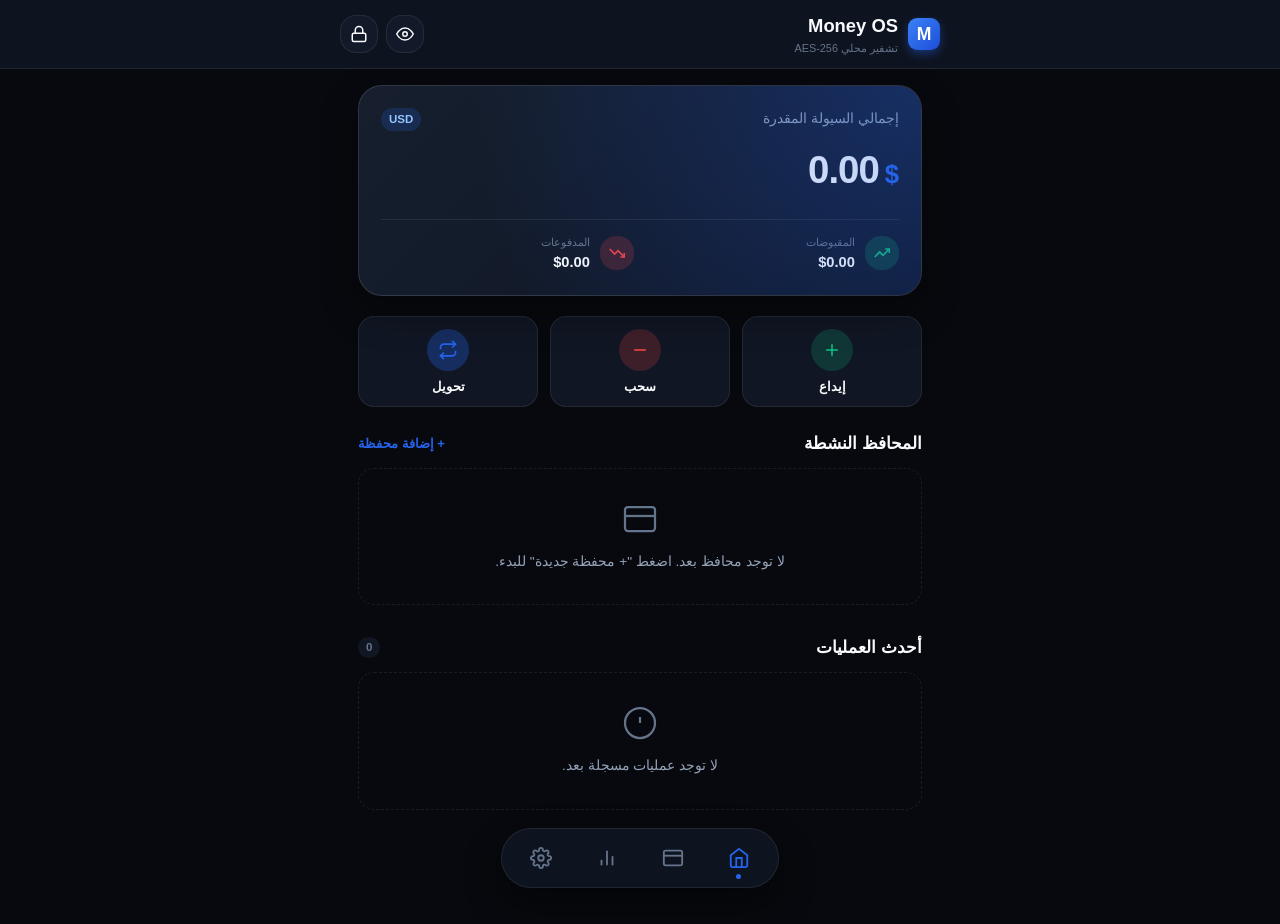
==== index.html @ 45c5c1ed "update" ====
<!DOCTYPE html>
<html lang="ar" dir="rtl">
<head>
  <meta charset="UTF-8">
  <meta name="viewport" content="width=device-width, initial-scale=1.0, maximum-scale=1.0, user-scalable=no, viewport-fit=cover">
  <meta name="theme-color" content="#07090e">
  <meta name="apple-mobile-web-app-capable" content="yes">
  <meta name="apple-mobile-web-app-status-bar-style" content="black-translucent">
  <title>Money OS</title>
  <link rel="stylesheet" href="css/main.css">
  <link rel="stylesheet" href="css/animations.css">
</head>
<body class="theme-dark">

  <!-- ==================== شاشة البداية المتحركة ==================== -->
  <div id="splashScreen" class="splash-screen">
    <div class="splash-logo-box">
      <div class="splash-logo-icon">M</div>
      <h1 class="splash-brand">Money OS</h1>
    </div>
  </div>

  <!-- ==================== شاشة القفل الرئيسية ==================== -->
  <div id="lockScreen" class="lock-screen hidden">
    <div class="lock-backdrop"></div>
    <div class="lock-content">
      <div class="lock-logo-badge">
        <div class="mini-logo-m">M</div>
      </div>

      <h1 class="lock-title">Money OS مشفر</h1>
      <p id="lockSubtitle" class="lock-subtitle">أدخل رمز PIN لفك تشفير المحافظ</p>

      <!-- مؤشرات الرمز -->
      <div class="pin-dots" id="pinDots">
        <span class="dot"></span>
        <span class="dot"></span>
        <span class="dot"></span>
        <span class="dot"></span>
      </div>

      <!-- تنبيه المحاولات -->
      <div id="lockAttemptsBox" class="attempts-banner hidden">
        <span id="lockAttemptsText"></span>
      </div>

      <!-- لوحة الأرقام LTR 1 2 3 -->
      <div class="numpad-wrapper">
        <div class="numpad" id="numpadGrid">
          <button type="button" class="num-btn" data-val="1"><span>1</span></button>
          <button type="button" class="num-btn" data-val="2"><span>2</span></button>
          <button type="button" class="num-btn" data-val="3"><span>3</span></button>
          <button type="button" class="num-btn" data-val="4"><span>4</span></button>
          <button type="button" class="num-btn" data-val="5"><span>5</span></button>
          <button type="button" class="num-btn" data-val="6"><span>6</span></button>
          <button type="button" class="num-btn" data-val="7"><span>7</span></button>
          <button type="button" class="num-btn" data-val="8"><span>8</span></button>
          <button type="button" class="num-btn" data-val="9"><span>9</span></button>
          <button type="button" class="num-btn special-btn" id="bioAuthBtn" aria-label="بصمة">
            <svg viewBox="0 0 24 24" fill="none" stroke="currentColor" stroke-width="2">
              <path d="M12 11c0 2.5-1 4.5-3 5.5"></path>
              <path d="M15 13c-.5 2.5-2 4.5-4 5.5"></path>
              <path d="M8 8a5 5 0 0 1 8 0v2"></path>
              <path d="M5 12a8 8 0 0 1 14 0"></path>
            </svg>
          </button>
          <button type="button" class="num-btn" data-val="0"><span>0</span></button>
          <button type="button" class="num-btn special-btn" id="deletePinBtn" aria-label="حذف">
            <svg viewBox="0 0 24 24" fill="none" stroke="currentColor" stroke-width="2">
              <path d="M21 4H8l-7 8 7 8h13a2 2 0 0 0 2-2V6a2 2 0 0 0-2-2z"></path>
              <line x1="18" y1="9" x2="12" y2="15"></line>
              <line x1="12" y1="9" x2="18" y2="15"></line>
            </svg>
          </button>
        </div>
      </div>

      <div class="lock-footer-links">
        <button type="button" id="emergencyResetBtn" class="link-danger">نسيت الرمز؟ إعادة تعيين شاملة</button>
      </div>
    </div>
  </div>

  <!-- ==================== شريط الرأس ==================== -->
  <header class="app-header">
    <div class="header-content">
      <div class="app-brand-lead">
        <div class="app-header-logo">M</div>
        <div class="brand-text">
          <h2 class="app-title" id="headerTitle">Money OS</h2>
          <span class="app-sec-tag">تشفير محلي AES-256</span>
        </div>
      </div>
      <div class="header-actions">
        <button id="togglePrivacyBtn" class="icon-chip" aria-label="إخفاء الرصيد">
          <svg id="eyeOpenIcon" viewBox="0 0 24 24" fill="none" stroke="currentColor" stroke-width="2">
            <path d="M1 12s4-8 11-8 11 8 11 8-4 8-11 8-11-8-11-8z"></path>
            <circle cx="12" cy="12" r="3"></circle>
          </svg>
          <svg id="eyeClosedIcon" class="hidden" viewBox="0 0 24 24" fill="none" stroke="currentColor" stroke-width="2">
            <path d="M17.94 17.94A10.07 10.07 0 0 1 12 20c-7 0-11-8-11-8a18.45 18.45 0 0 1 5.06-5.94M9.9 4.24A9.12 9.12 0 0 1 12 4c7 0 11 8 11 8a18.5 18.5 0 0 1-2.16 3.19m-6.72-1.07a3 3 0 1 1-4.24-4.24"></path>
            <line x1="1" y1="1" x2="23" y2="23"></line>
          </svg>
        </button>
        <button id="quickLockBtn" class="icon-chip lock-badge" aria-label="قفل ومسح الذاكرة">
          <svg viewBox="0 0 24 24" fill="none" stroke="currentColor" stroke-width="2">
            <rect x="3" y="11" width="18" height="11" rx="2" ry="2"></rect>
            <path d="M7 11V7a5 5 0 0 1 10 0v4"></path>
          </svg>
        </button>
      </div>
    </div>
  </header>

  <!-- ==================== المحتوى الأساسي ==================== -->
  <main class="app-body">

    <!-- شاشة 1: الرئيسية -->
    <section id="viewHome" class="view-panel active">
      <div class="net-worth-card">
        <div class="card-glow"></div>
        <div class="card-top">
          <span class="label">إجمالي السيولة المقدرة</span>
          <span class="currency-badge">USD</span>
        </div>
        <div class="card-value-box">
          <span class="currency-symbol">$</span>
          <h1 class="total-balance" id="netWorthValue">0.00</h1>
        </div>

        <div class="card-summary-grid">
          <div class="summary-cell income">
            <div class="icon-bubble">
              <svg viewBox="0 0 24 24" fill="none" stroke="currentColor" stroke-width="2.5"><polyline points="23 6 13.5 15.5 8.5 10.5 1 18"></polyline><polyline points="17 6 23 6 23 12"></polyline></svg>
            </div>
            <div class="text">
              <span class="sub">المقبوضات</span>
              <strong id="totalIncomeValue">$0.00</strong>
            </div>
          </div>
          <div class="summary-cell expense">
            <div class="icon-bubble">
              <svg viewBox="0 0 24 24" fill="none" stroke="currentColor" stroke-width="2.5"><polyline points="23 18 13.5 8.5 8.5 13.5 1 6"></polyline><polyline points="17 18 23 18 23 12"></polyline></svg>
            </div>
            <div class="text">
              <span class="sub">المدفوعات</span>
              <strong id="totalExpenseValue">$0.00</strong>
            </div>
          </div>
        </div>
      </div>

      <!-- الإجراءات السريعة -->
      <div class="quick-actions-row">
        <button class="action-tile deposit-tile" id="openDepositModalBtn">
          <div class="tile-icon">
            <svg viewBox="0 0 24 24" fill="none" stroke="currentColor" stroke-width="2"><line x1="12" y1="5" x2="12" y2="19"></line><line x1="5" y1="12" x2="19" y2="12"></line></svg>
          </div>
          <span>إيداع</span>
        </button>
        <button class="action-tile expense-tile" id="openExpenseModalBtn">
          <div class="tile-icon">
            <svg viewBox="0 0 24 24" fill="none" stroke="currentColor" stroke-width="2"><line x1="5" y1="12" x2="19" y2="12"></line></svg>
          </div>
          <span>سحب</span>
        </button>
        <button class="action-tile transfer-tile" id="openTransferModalBtn">
          <div class="tile-icon">
            <svg viewBox="0 0 24 24" fill="none" stroke="currentColor" stroke-width="2"><polyline points="17 1 21 5 17 9"></polyline><path d="M3 11V9a4 4 0 0 1 4-4h14"></path><polyline points="7 23 3 19 7 15"></polyline><path d="M21 13v2a4 4 0 0 1-4 4H3"></path></svg>
          </div>
          <span>تحويل</span>
        </button>
      </div>

      <!-- قسم المحافظ -->
      <div class="section-container">
        <div class="section-bar">
          <h3 class="section-title">المحافظ النشطة</h3>
          <button class="btn-text-accent" id="addNewWalletShortcut">+ إضافة محفظة</button>
        </div>
        <div id="homeWalletsScroll" class="horizontal-wallets-track"></div>
      </div>

      <!-- آخر العمليات -->
      <div class="section-container">
        <div class="section-bar">
          <h3 class="section-title">أحدث العمليات</h3>
          <span class="badge-count" id="txCountBadge">0</span>
        </div>
        <div class="transactions-list" id="homeRecentTxList"></div>
      </div>
    </section>

    <!-- شاشة 2: المحافظ والعمليات -->
    <section id="viewWallets" class="view-panel">
      <div class="section-container">
        <div class="section-bar">
          <h3 class="section-title">جميع المحافظ</h3>
          <button class="btn-primary-sm" id="createNewWalletBtn">+ محفظة جديدة</button>
        </div>
        <div class="wallets-grid-full" id="allWalletsGrid"></div>
      </div>

      <div class="section-container mt-6">
        <div class="section-bar">
          <h3 class="section-title">سجل العمليات الكامل</h3>
        </div>

        <div class="search-filter-card">
          <div class="search-input-box">
            <svg class="search-svg-fixed" viewBox="0 0 24 24" fill="none" stroke="currentColor" stroke-width="2">
              <circle cx="11" cy="11" r="8"></circle>
              <line x1="21" y1="21" x2="16.65" y2="16.65"></line>
            </svg>
            <input type="text" id="txSearchInput" placeholder="ابحث في العمليات أو التصنيفات...">
          </div>
          <div class="filter-pills-row">
            <button class="pill active" data-filter="all">الكل</button>
            <button class="pill" data-filter="income">مقبوضات</button>
            <button class="pill" data-filter="expense">مدفوعات</button>
            <button class="pill" data-filter="transfer">تحويلات</button>
          </div>
        </div>

        <div class="transactions-list mt-4" id="fullTxList"></div>
      </div>
    </section>

    <!-- شاشة 3: التحليلات -->
    <section id="viewAnalytics" class="view-panel">
      <div class="section-container">
        <h3 class="section-title mb-4">التوزيع المالي والمصروفات</h3>
        <div class="chart-glass-card">
          <canvas id="expenseChart" width="320" height="240"></canvas>
          <div class="chart-legend" id="chartLegendBox"></div>
        </div>
      </div>
    </section>

    <!-- شاشة 4: الإعدادات والأمان -->
    <section id="viewSettings" class="view-panel">
      <div class="security-status-card" id="securityStatusCard">
        <div class="status-icon-glow">
          <svg viewBox="0 0 24 24" fill="none" stroke="currentColor" stroke-width="2"><path d="M12 22s8-4 8-10V5l-8-3-8 3v7c0 6 8 10 8 10z"></path></svg>
        </div>
        <div class="status-info">
          <h4 id="secStatusTitle">تشفير عسكري مفعل</h4>
          <p id="secStatusDesc">تشفير AES-256 محلي مع PBKDF2 لجميع البيانات.</p>
        </div>
      </div>

      <div class="settings-group">
        <span class="group-label">الأمان والقفل المحلي</span>

        <div class="setting-row">
          <div class="setting-meta">
            <span class="setting-title">رمز الحماية (PIN)</span>
            <span class="setting-subtitle" id="pinSettingSub">حماية الخزينة ومفاتيح التشفير</span>
          </div>
          <button class="btn-action-outline" id="managePinBtn">إعداد PIN</button>
        </div>

        <div class="setting-row">
          <div class="setting-meta">
            <span class="setting-title">القفل التلقائي عند مغادرة التطبيق</span>
            <span class="setting-subtitle">مسح المفتاح من الذاكرة فوراً بمجرد تصغير الشاشة</span>
          </div>
          <label class="toggle-switch">
            <input type="checkbox" id="autoLockToggle" checked>
            <span class="slider"></span>
          </label>
        </div>

        <div class="setting-row">
          <div class="setting-meta">
            <span class="setting-title">الاهتزاز اللمسي (Haptic Feedback)</span>
            <span class="setting-subtitle">استجابة اهتزازية للأزرار والمفاتيح</span>
          </div>
          <label class="toggle-switch">
            <input type="checkbox" id="hapticToggle" checked>
            <span class="slider"></span>
          </label>
        </div>

        <div class="setting-row">
          <div class="setting-meta">
            <span class="setting-title">المظهر الداكن (Dark Mode)</span>
            <span class="setting-subtitle">مظهر زجاجي مريح للعين</span>
          </div>
          <label class="toggle-switch">
            <input type="checkbox" id="themeToggle" checked>
            <span class="slider"></span>
          </label>
        </div>
      </div>

      <div class="settings-group">
        <span class="group-label">البيانات والنسخ الاحتياطي</span>
        <div class="backup-action-grid">
          <button class="backup-btn" id="exportEncryptedBtn">
            <svg viewBox="0 0 24 24" fill="none" stroke="currentColor" stroke-width="2"><path d="M21 15v4a2 2 0 0 1-2 2H5a2 2 0 0 1-2-2v-4"></path><polyline points="7 10 12 15 17 10"></polyline><line x1="12" y1="15" x2="12" y2="3"></line></svg>
            <span>تصدير نسخة JSON</span>
          </button>
          <label class="backup-btn" for="importFileInput">
            <svg viewBox="0 0 24 24" fill="none" stroke="currentColor" stroke-width="2"><path d="M21 15v4a2 2 0 0 1-2 2H5a2 2 0 0 1-2-2v-4"></path><polyline points="17 8 12 3 7 8"></polyline><line x1="12" y1="3" x2="12" y2="15"></line></svg>
            <span>استيراد نسخة احتياطية</span>
            <input type="file" id="importFileInput" accept=".json" class="hidden">
          </label>
        </div>

        <button class="danger-outline-btn mt-4" id="wipeAllDataBtn">
          <svg viewBox="0 0 24 24" fill="none" stroke="currentColor" stroke-width="2"><polyline points="3 6 5 6 21 6"></polyline><path d="M19 6v14a2 2 0 0 1-2 2H7a2 2 0 0 1-2-2V6m3 0V4a2 2 0 0 1 2-2h4a2 2 0 0 1 2 2v2"></path></svg>
          <span>تصفير ومسح جميع البيانات المشفرة نهائياً</span>
        </button>
      </div>
    </section>

  </main>

  <!-- ==================== الشريط السفلي ==================== -->
  <nav class="bottom-dock">
    <div class="dock-container">
      <button class="dock-btn active" data-view="viewHome" aria-label="الرئيسية">
        <svg viewBox="0 0 24 24" fill="none" stroke="currentColor" stroke-width="2"><path d="M3 9l9-7 9 7v11a2 2 0 0 1-2 2H5a2 2 0 0 1-2-2z"></path><polyline points="9 22 9 12 15 12 15 22"></polyline></svg>
        <span class="dock-indicator"></span>
      </button>
      <button class="dock-btn" data-view="viewWallets" aria-label="المحافظ">
        <svg viewBox="0 0 24 24" fill="none" stroke="currentColor" stroke-width="2"><rect x="2" y="4" width="20" height="16" rx="2"></rect><path d="M7 15h0M2 9.5h20"></path></svg>
        <span class="dock-indicator"></span>
      </button>
      <button class="dock-btn" data-view="viewAnalytics" aria-label="التحليلات">
        <svg viewBox="0 0 24 24" fill="none" stroke="currentColor" stroke-width="2"><line x1="18" y1="20" x2="18" y2="10"></line><line x1="12" y1="20" x2="12" y2="4"></line><line x1="6" y1="20" x2="6" y2="14"></line></svg>
        <span class="dock-indicator"></span>
      </button>
      <button class="dock-btn" data-view="viewSettings" aria-label="الإعدادات">
        <svg viewBox="0 0 24 24" fill="none" stroke="currentColor" stroke-width="2"><circle cx="12" cy="12" r="3"></circle><path d="M19.4 15a1.65 1.65 0 0 0 .33 1.82l.06.06a2 2 0 0 1 0 2.83 2 2 0 0 1-2.83 0l-.06-.06a1.65 1.65 0 0 0-1.82-.33 1.65 1.65 0 0 0-1 1.51V21a2 2 0 0 1-2 2 2 2 0 0 1-2-2v-.09A1.65 1.65 0 0 0 9 19.4a1.65 1.65 0 0 0-1.82.33l-.06.06a2 2 0 0 1-2.83 0 2 2 0 0 1 0-2.83l.06-.06a1.65 1.65 0 0 0 .33-1.82 1.65 1.65 0 0 0-1.51-1H3a2 2 0 0 1-2-2 2 2 0 0 1 2-2h.09A1.65 1.65 0 0 0 4.6 9a1.65 1.65 0 0 0-.33-1.82l-.06-.06a2 2 0 0 1 0-2.83 2 2 0 0 1 2.83 0l.06.06a1.65 1.65 0 0 0 1.82.33H9a1.65 1.65 0 0 0 1-1.51V3a2 2 0 0 1 2-2 2 2 0 0 1 2 2v.09a1.65 1.65 0 0 0 1 1.51 1.65 1.65 0 0 0 1.82-.33l.06-.06a2 2 0 0 1 2.83 0 2 2 0 0 1 0 2.83l-.06.06a1.65 1.65 0 0 0-.33 1.82V9a1.65 1.65 0 0 0 1.51 1H21a2 2 0 0 1 2 2 2 2 0 0 1-2 2h-.09a1.65 1.65 0 0 0-1.51 1z"></path></svg>
        <span class="dock-indicator"></span>
      </button>
    </div>
  </nav>

  <!-- ==================== النوافذ المنبثقة ==================== -->

  <!-- 1. نافذة إضافة عملية (إيداع / سحب) -->
  <div id="txModal" class="modal-backdrop hidden">
    <div class="modal-card">
      <div class="modal-header">
        <h3 id="txModalTitle">عملية جديدة</h3>
        <button class="modal-close-btn" data-close="txModal">&times;</button>
      </div>
      <form id="txForm" class="modal-form">
        <input type="hidden" id="txTypeField" value="expense">
        <div class="form-group">
          <label>المبلغ</label>
          <input type="number" id="txAmountField" step="any" required placeholder="0.00" inputmode="decimal">
        </div>
        <div class="form-group">
          <label>المحفظة</label>
          <select id="txWalletField" required></select>
        </div>
        <div class="form-group">
          <label>التصنيف</label>
          <select id="txCategoryField">
            <option value="راتب">راتب / دخل رئيسي</option>
            <option value="تجارة">تجارة / أرباح</option>
            <option value="طعام">طعام ومشتريات</option>
            <option value="سكن">سكن وفواتير</option>
            <option value="مواصلات">مواصلات ووقود</option>
            <option value="صحة">صحة وأدوية</option>
            <option value="ترفيه">ترفيه وسفر</option>
            <option value="أخرى">أخرى / متنوع</option>
          </select>
        </div>
        <div class="form-group">
          <label>ملاحظة (اختياري)</label>
          <input type="text" id="txNoteField" placeholder="وصف للعملية...">
        </div>
        <button type="submit" id="txSubmitBtn" class="btn-primary-block">حفظ العملية المشفرة</button>
      </form>
    </div>
  </div>

  <!-- 2. نافذة تحويل -->
  <div id="transferModal" class="modal-backdrop hidden">
    <div class="modal-card">
      <div class="modal-header">
        <h3>تحويل بين المحافظ</h3>
        <button class="modal-close-btn" data-close="transferModal">&times;</button>
      </div>
      <form id="transferForm" class="modal-form">
        <div class="form-group">
          <label>من محفظة</label>
          <select id="tfFromWalletField" required></select>
        </div>
        <div class="form-group">
          <label>إلى محفظة</label>
          <select id="tfToWalletField" required></select>
        </div>
        <div class="form-group">
          <label>المبلغ</label>
          <input type="number" id="tfAmountField" step="any" required placeholder="0.00" inputmode="decimal">
        </div>
        <button type="submit" id="transferSubmitBtn" class="btn-primary-block">إتمام التحويل</button>
      </form>
    </div>
  </div>

  <!-- 3. نافذة إنشاء محفظة متطورة مع QR ورقم الحساب -->
  <div id="walletModal" class="modal-backdrop hidden">
    <div class="modal-card">
      <div class="modal-header">
        <h3>إنشاء محفظة جديدة</h3>
        <button class="modal-close-btn" data-close="walletModal">&times;</button>
      </div>
      <form id="walletForm" class="modal-form">
        <div class="form-group">
          <label>اسم المحفظة</label>
          <input type="text" id="walletNameField" required placeholder="مثال: حساب بنكي، كاش جيب، منصة بايننس...">
        </div>
        <div class="form-group">
          <label>نوع المحفظة</label>
          <select id="walletTypeField">
            <option value="bank">حساب بنكي / كارت</option>
            <option value="cash">كاش / نقدي</option>
            <option value="crypto">عملات رقمية / كريبتو</option>
            <option value="savings">صندوق ادخار</option>
          </select>
        </div>
        <div class="form-group">
          <label>رقم الحساب / الآيبان (IBAN) / عنوان المحفظة</label>
          <input type="text" id="walletAccountNoField" placeholder="مثال: TR00 1234... أو عنوان USDT (اختياري)">
        </div>
        <div class="form-group">
          <label>العملة</label>
          <select id="walletCurrencyField">
            <option value="USD">دولار أمريكي (USD $)</option>
            <option value="EUR">يورو (EUR €)</option>
            <option value="SAR">ريال سعودي (SAR)</option>
            <option value="SYP">ليرة سورية (SYP)</option>
            <option value="GOLD">ذهب (Gold Gram)</option>
          </select>
        </div>
        <div class="form-group">
          <label>الرصيد الافتتاحي</label>
          <input type="number" id="walletInitialBalanceField" step="any" value="0" placeholder="0.00">
        </div>

        <!-- رفع صورة QR كود الحساب أو عنوان التحويل -->
        <div class="form-group">
          <label>صورة QR كود التحويل / الاستلام (اختياري)</label>
          <div class="qr-upload-wrapper">
            <input type="file" id="walletQrFileField" accept="image/*" class="qr-file-input">
            <div id="qrPreviewBox" class="qr-preview-box hidden">
              <img id="qrPreviewImg" src="" alt="QR Preview">
              <button type="button" id="removeQrBtn" class="btn-remove-qr">&times;</button>
            </div>
          </div>
        </div>

        <button type="submit" id="walletSubmitBtn" class="btn-primary-block">إنشاء وتشفير المحفظة</button>
      </form>
    </div>
  </div>

  <!-- 4. نافذة عرض تفاصيل المحفظة والـ QR -->
  <div id="walletDetailsModal" class="modal-backdrop hidden">
    <div class="modal-card">
      <div class="modal-header">
        <h3 id="wDetailName">تفاصيل المحفظة</h3>
        <button class="modal-close-btn" data-close="walletDetailsModal">&times;</button>
      </div>
      <div class="wallet-detail-body">
        <div class="detail-balance-box">
          <span class="sub">الرصيد المتوفر</span>
          <h2 id="wDetailBalance">0.00</h2>
        </div>
        <div class="detail-row" id="wDetailAccountRow">
          <span class="lbl">رقم الحساب:</span>
          <strong id="wDetailAccount">--</strong>
        </div>
        <div class="detail-row">
          <span class="lbl">العملة:</span>
          <strong id="wDetailCurrency">--</strong>
        </div>
        <div id="wDetailQrBox" class="detail-qr-card hidden">
          <span class="lbl">رمز QR للاستقبال:</span>
          <div class="qr-display-container">
            <img id="wDetailQrImg" src="" alt="QR Code">
          </div>
        </div>
      </div>
    </div>
  </div>

  <!-- 5. نافذة إعداد رمز PIN -->
  <div id="setupPinModal" class="modal-backdrop hidden">
    <div class="modal-card">
      <div class="modal-header">
        <h3 id="setupPinTitle">تأمين Money OS برمز PIN</h3>
        <button class="modal-close-btn" data-close="setupPinModal">&times;</button>
      </div>
      <div class="setup-pin-body">
        <div class="warning-callout">
          <svg viewBox="0 0 24 24" fill="none" stroke="currentColor" stroke-width="2"><path d="M10.29 3.86L1.82 18a2 2 0 0 0 1.71 3h16.94a2 2 0 0 0 1.71-3L13.71 3.86a2 2 0 0 0-3.42 0z"></path><line x1="12" y1="9" x2="12" y2="13"></line><line x1="12" y1="17" x2="12.01" y2="17"></line></svg>
          <p><strong>تنبيه صارم:</strong> الرمز يشفر بياناتك محلياً بخوارزمية AES-256. في حال نسيانه، <strong>لا يمكن استرجاع البيانات أبداً</strong> لعدم وجود خادم خارجي.</p>
        </div>

        <form id="setupPinForm" class="modal-form mt-4">
          <div class="form-group">
            <label>رمز PIN جديد (4 أرقام)</label>
            <input type="password" id="newPinInput" maxlength="4" pattern="[0-9]*" inputmode="numeric" required placeholder="••••">
          </div>
          <div class="form-group">
            <label>تأكيد رمز PIN</label>
            <input type="password" id="confirmPinInput" maxlength="4" pattern="[0-9]*" inputmode="numeric" required placeholder="••••">
          </div>
          <button type="submit" class="btn-primary-block">تفعيل التشفير والقفل</button>
          <button type="button" id="removePinBtn" class="btn-danger-block hidden mt-2">إلغاء رمز الحماية (فك التشفير)</button>
        </form>
      </div>
    </div>
  </div>

  <div id="toastNotification" class="toast hidden"></div>

  <!-- السكربتات -->
  <script src="js/core/crypto.js"></script>
  <script src="js/core/security.js"></script>
  <script src="js/core/db.js"></script>
  <script src="js/modules/rates.js"></script>
  <script src="js/modules/wallets.js"></script>
  <script src="js/modules/transactions.js"></script>
  <script src="js/modules/analytics.js"></script>
  <script src="js/ui/renderer.js"></script>
  <script src="js/app.js"></script>
</body>
</html>
---- css/main.css ----
/* ==========================================================================
   Money OS - النمط العام الفاخر، المحافظ المتقدمة، ورمز الـ QR
   ========================================================================== */

:root {
  --font-base: -apple-system, BlinkMacSystemFont, "SF Pro Display", "Segoe UI", Roboto, Helvetica, Arial, sans-serif;

  --bg-primary: #07090e;
  --bg-secondary: #0e121a;
  --bg-glass: rgba(18, 24, 38, 0.75);
  --bg-glass-card: rgba(22, 30, 48, 0.65);
  --border-glass: rgba(255, 255, 255, 0.08);

  --text-main: #f8fafc;
  --text-muted: #94a3b8;
  --text-dim: #64748b;

  --accent-primary: #2563eb;
  --accent-glow: rgba(37, 99, 235, 0.3);
  --success: #10b981;
  --success-glow: rgba(16, 185, 129, 0.2);
  --danger: #ef4444;
  --danger-glow: rgba(239, 68, 68, 0.2);

  --radius-sm: 10px;
  --radius-md: 16px;
  --radius-lg: 24px;
  --radius-full: 9999px;

  --safe-bottom: env(safe-area-inset-bottom, 16px);
}

body.theme-light {
  --bg-primary: #f1f5f9;
  --bg-secondary: #ffffff;
  --bg-glass: rgba(255, 255, 255, 0.85);
  --bg-glass-card: rgba(255, 255, 255, 0.7);
  --border-glass: rgba(0, 0, 0, 0.08);
  --text-main: #0f172a;
  --text-muted: #475569;
  --text-dim: #94a3b8;
}

* {
  box-sizing: border-box;
  margin: 0;
  padding: 0;
  -webkit-tap-highlight-color: transparent;
  user-select: none;
}

input, select, textarea {
  user-select: text;
}

body {
  font-family: var(--font-base);
  background-color: var(--bg-primary);
  color: var(--text-main);
  min-height: 100vh;
  overflow-x: hidden;
  line-height: 1.5;
  display: flex;
  flex-direction: column;
}

/* ==================== شاشة البداية المتحركة ==================== */
.splash-screen {
  position: fixed;
  inset: 0;
  z-index: 9999999;
  background-color: #07090e;
  display: flex;
  align-items: center;
  justify-content: center;
  transition: opacity 0.5s ease, visibility 0.5s ease;
}

.splash-screen.fade-out {
  opacity: 0;
  visibility: hidden;
}

.splash-logo-box {
  display: flex;
  flex-direction: column;
  align-items: center;
  gap: 16px;
  animation: splashPop 0.8s cubic-bezier(0.16, 1, 0.3, 1) forwards;
}

.splash-logo-icon {
  width: 90px;
  height: 90px;
  background: linear-gradient(135deg, #3b82f6 0%, #1d4ed8 100%);
  border-radius: 24px;
  color: #ffffff;
  font-size: 3rem;
  font-weight: 900;
  display: flex;
  align-items: center;
  justify-content: center;
  box-shadow: 0 12px 35px rgba(37, 99, 235, 0.5);
}

.splash-brand {
  font-size: 1.8rem;
  font-weight: 800;
  letter-spacing: -0.5px;
  color: #ffffff;
}

/* ==================== شاشة القفل ==================== */
.lock-screen {
  position: fixed;
  inset: 0;
  z-index: 999999;
  background-color: var(--bg-primary);
  display: flex;
  align-items: center;
  justify-content: center;
  padding: 24px;
  overflow-y: auto;
}

.lock-backdrop {
  position: absolute;
  inset: 0;
  background: radial-gradient(circle at top, var(--accent-glow) 0%, transparent 70%);
  pointer-events: none;
}

.lock-content {
  position: relative;
  width: 100%;
  max-width: 340px;
  display: flex;
  flex-direction: column;
  align-items: center;
  text-align: center;
}

.lock-logo-badge {
  margin-bottom: 20px;
}

.mini-logo-m {
  width: 60px;
  height: 60px;
  background: linear-gradient(135deg, #3b82f6 0%, #1d4ed8 100%);
  border-radius: 18px;
  color: #fff;
  font-size: 2rem;
  font-weight: 900;
  display: flex;
  align-items: center;
  justify-content: center;
  box-shadow: 0 10px 25px rgba(37, 99, 235, 0.4);
}

.lock-title {
  font-size: 1.5rem;
  font-weight: 800;
  margin-bottom: 4px;
}

.lock-subtitle {
  font-size: 0.85rem;
  color: var(--text-muted);
  margin-bottom: 24px;
}

.pin-dots {
  display: flex;
  gap: 16px;
  justify-content: center;
  margin-bottom: 20px;
}

.dot {
  width: 14px;
  height: 14px;
  border-radius: 50%;
  border: 2px solid var(--text-dim);
  transition: all 0.2s cubic-bezier(0.4, 0, 0.2, 1);
}

.dot.filled {
  background-color: var(--accent-primary);
  border-color: var(--accent-primary);
  box-shadow: 0 0 12px var(--accent-primary);
  transform: scale(1.15);
}

.attempts-banner {
  padding: 8px 16px;
  border-radius: var(--radius-full);
  background: var(--danger-glow);
  color: var(--danger);
  font-size: 0.82rem;
  font-weight: 600;
  margin-bottom: 18px;
  border: 1px solid rgba(239, 68, 68, 0.3);
}

/* ==================== لوحة المفاتيح ==================== */
.numpad-wrapper {
  width: 100%;
  margin-bottom: 18px;
}

.numpad {
  display: grid;
  grid-template-columns: repeat(3, 1fr);
  gap: 12px;
  direction: ltr !important;
}

.num-btn {
  aspect-ratio: 1;
  max-height: 68px;
  border-radius: var(--radius-full);
  border: 1px solid var(--border-glass);
  background: var(--bg-glass-card);
  backdrop-filter: blur(12px);
  -webkit-backdrop-filter: blur(12px);
  color: var(--text-main);
  font-size: 1.5rem;
  font-weight: 600;
  display: flex;
  align-items: center;
  justify-content: center;
  cursor: pointer;
  transition: transform 0.1s ease, background 0.15s ease;
}

.num-btn:active {
  transform: scale(0.92);
  background: var(--accent-glow);
}

.num-btn.special-btn {
  background: transparent;
  border-color: transparent;
  color: var(--text-muted);
}

.num-btn.special-btn svg {
  width: 24px;
  height: 24px;
}

.link-danger {
  background: none;
  border: none;
  color: var(--danger);
  font-size: 0.82rem;
  font-weight: 600;
  cursor: pointer;
}

/* ==================== شريط الرأس ==================== */
.app-header {
  position: sticky;
  top: 0;
  z-index: 100;
  background: var(--bg-glass);
  backdrop-filter: blur(16px);
  -webkit-backdrop-filter: blur(16px);
  border-bottom: 1px solid var(--border-glass);
  padding: 12px 18px;
}

.header-content {
  display: flex;
  align-items: center;
  justify-content: space-between;
  max-width: 600px;
  margin: 0 auto;
}

.app-brand-lead {
  display: flex;
  align-items: center;
  gap: 10px;
}

.app-header-logo {
  width: 32px;
  height: 32px;
  background: linear-gradient(135deg, #3b82f6 0%, #1d4ed8 100%);
  border-radius: 9px;
  color: #fff;
  font-size: 1.1rem;
  font-weight: 900;
  display: flex;
  align-items: center;
  justify-content: center;
  box-shadow: 0 4px 10px rgba(37, 99, 235, 0.4);
}

.brand-text {
  display: flex;
  flex-direction: column;
}

.app-title {
  font-size: 1.15rem;
  font-weight: 800;
}

.app-sec-tag {
  font-size: 0.68rem;
  color: var(--text-dim);
}

.header-actions {
  display: flex;
  gap: 8px;
}

.icon-chip {
  width: 38px;
  height: 38px;
  border-radius: var(--radius-md);
  border: 1px solid var(--border-glass);
  background: var(--bg-glass-card);
  color: var(--text-main);
  display: flex;
  align-items: center;
  justify-content: center;
  cursor: pointer;
}

.icon-chip svg {
  width: 18px;
  height: 18px;
}

/* ==================== متن التطبيق ==================== */
.app-body {
  flex: 1;
  padding: 16px 18px calc(90px + var(--safe-bottom));
  max-width: 600px;
  margin: 0 auto;
  width: 100%;
}

.view-panel {
  display: none;
}

.view-panel.active {
  display: block;
  animation: viewFadeIn 0.2s ease-out forwards;
}

/* ==================== كارت الرصيد ==================== */
.net-worth-card {
  position: relative;
  background: linear-gradient(135deg, rgba(30, 41, 59, 0.7) 0%, rgba(15, 23, 42, 0.9) 100%);
  border: 1px solid rgba(255, 255, 255, 0.12);
  border-radius: var(--radius-lg);
  padding: 22px;
  overflow: hidden;
  box-shadow: 0 16px 36px rgba(0, 0, 0, 0.35);
  margin-bottom: 20px;
}

.card-glow {
  position: absolute;
  top: -50%;
  left: -50%;
  width: 200%;
  height: 200%;
  background: radial-gradient(circle at 75% 25%, var(--accent-glow) 0%, transparent 50%);
  pointer-events: none;
}

.card-top {
  display: flex;
  justify-content: space-between;
  align-items: center;
  margin-bottom: 10px;
}

.card-top .label {
  font-size: 0.85rem;
  color: var(--text-muted);
}

.currency-badge {
  background: rgba(37, 99, 235, 0.2);
  color: #93c5fd;
  font-size: 0.72rem;
  font-weight: 700;
  padding: 3px 8px;
  border-radius: var(--radius-full);
}

.card-value-box {
  display: flex;
  align-items: baseline;
  gap: 6px;
  margin-bottom: 20px;
}

.currency-symbol {
  font-size: 1.6rem;
  font-weight: 700;
  color: var(--accent-primary);
}

.total-balance {
  font-size: 2.4rem;
  font-weight: 900;
  letter-spacing: -1px;
}

.card-summary-grid {
  display: grid;
  grid-template-columns: 1fr 1fr;
  gap: 12px;
  padding-top: 14px;
  border-top: 1px solid var(--border-glass);
}

.summary-cell {
  display: flex;
  align-items: center;
  gap: 10px;
}

.icon-bubble {
  width: 34px;
  height: 34px;
  border-radius: var(--radius-md);
  display: flex;
  align-items: center;
  justify-content: center;
}

.icon-bubble svg {
  width: 16px;
  height: 16px;
}

.summary-cell.income .icon-bubble { background: var(--success-glow); color: var(--success); }
.summary-cell.expense .icon-bubble { background: var(--danger-glow); color: var(--danger); }

.summary-cell .text {
  display: flex;
  flex-direction: column;
}

.summary-cell .sub { font-size: 0.7rem; color: var(--text-dim); }
.summary-cell strong { font-size: 0.92rem; font-weight: 700; }

/* الإجراءات السريعة */
.quick-actions-row {
  display: grid;
  grid-template-columns: repeat(3, 1fr);
  gap: 12px;
  margin-bottom: 24px;
}

.action-tile {
  background: var(--bg-glass-card);
  border: 1px solid var(--border-glass);
  border-radius: var(--radius-md);
  padding: 12px 6px;
  display: flex;
  flex-direction: column;
  align-items: center;
  gap: 8px;
  color: var(--text-main);
  cursor: pointer;
}

.action-tile:active { transform: scale(0.95); }

.tile-icon {
  width: 42px;
  height: 42px;
  border-radius: 50%;
  display: flex;
  align-items: center;
  justify-content: center;
}

.tile-icon svg { width: 20px; height: 20px; }
.deposit-tile .tile-icon { background: var(--success-glow); color: var(--success); }
.expense-tile .tile-icon { background: var(--danger-glow); color: var(--danger); }
.transfer-tile .tile-icon { background: var(--accent-glow); color: var(--accent-primary); }

.action-tile span { font-size: 0.8rem; font-weight: 700; }

/* الأقسام والقوائم */
.section-container { margin-bottom: 24px; }
.section-bar { display: flex; justify-content: space-between; align-items: center; margin-bottom: 12px; }
.section-title { font-size: 1.05rem; font-weight: 800; }
.btn-text-accent { background: none; border: none; color: var(--accent-primary); font-size: 0.82rem; font-weight: 700; cursor: pointer; }
.badge-count { background: var(--bg-glass-card); color: var(--text-dim); font-size: 0.72rem; font-weight: 700; padding: 2px 8px; border-radius: var(--radius-full); }

/* زر إنشاء محفظة */
.btn-primary-sm {
  background: var(--accent-primary) !important;
  color: #ffffff !important;
  border: none;
  border-radius: var(--radius-full);
  padding: 6px 14px;
  font-size: 0.82rem;
  font-weight: 700;
  cursor: pointer;
  box-shadow: 0 4px 12px var(--accent-glow);
  display: inline-flex;
  align-items: center;
  justify-content: center;
}

.btn-primary-sm:active {
  transform: scale(0.95);
}

/* شريط المحافظ وقوائمها */
.horizontal-wallets-track {
  display: flex;
  gap: 12px;
  overflow-x: auto;
  padding-bottom: 6px;
  scrollbar-width: none;
}
.horizontal-wallets-track::-webkit-scrollbar { display: none; }

.wallets-grid-full {
  display: grid;
  grid-template-columns: repeat(auto-fill, minmax(150px, 1fr));
  gap: 12px;
}

.wallet-chip-card {
  background: var(--bg-glass-card);
  border: 1px solid var(--border-glass);
  border-radius: var(--radius-md);
  padding: 14px;
  display: flex;
  flex-direction: column;
  gap: 6px;
  cursor: pointer;
  transition: transform 0.15s ease, border-color 0.15s ease;
}

.wallet-chip-card:active {
  transform: scale(0.97);
  border-color: var(--accent-primary);
}

.wallet-header-mini {
  display: flex;
  justify-content: space-between;
  align-items: center;
}

.wallet-chip-card .w-title { font-size: 0.85rem; color: var(--text-muted); font-weight: 700; }
.wallet-chip-card .w-type-badge { font-size: 0.65rem; color: var(--accent-primary); background: rgba(37, 99, 235, 0.15); padding: 2px 6px; border-radius: 4px; }
.wallet-chip-card .w-val { font-size: 1.15rem; font-weight: 800; }
.wallet-chip-card .w-cur { font-size: 0.72rem; color: var(--text-dim); }

/* قائمة العمليات */
.transactions-list { display: flex; flex-direction: column; gap: 10px; }
.tx-row {
  background: var(--bg-glass-card);
  border: 1px solid var(--border-glass);
  border-radius: var(--radius-md);
  padding: 12px 14px;
  display: flex;
  align-items: center;
  justify-content: space-between;
}

.tx-lead { display: flex; align-items: center; gap: 10px; }
.tx-badge-icon {
  width: 38px;
  height: 38px;
  border-radius: var(--radius-md);
  display: flex;
  align-items: center;
  justify-content: center;
}
.tx-badge-icon svg { width: 18px; height: 18px; }
.tx-row.income .tx-badge-icon { background: var(--success-glow); color: var(--success); }
.tx-row.expense .tx-badge-icon { background: var(--danger-glow); color: var(--danger); }
.tx-row.transfer .tx-badge-icon { background: var(--accent-glow); color: var(--accent-primary); }

.tx-category { font-size: 0.9rem; font-weight: 700; display: block; }
.tx-meta { font-size: 0.72rem; color: var(--text-dim); }
.tx-amount-box { text-align: left; }
.tx-val { font-size: 1rem; font-weight: 800; }
.tx-row.income .tx-val { color: var(--success); }
.tx-row.expense .tx-val { color: var(--danger); }

/* حقل البحث والأيقونة الثابتة */
.search-filter-card {
  background: var(--bg-glass-card);
  border: 1px solid var(--border-glass);
  border-radius: var(--radius-md);
  padding: 12px;
  display: flex;
  flex-direction: column;
  gap: 10px;
  width: 100%;
}

.search-input-box {
  display: flex;
  align-items: center;
  gap: 10px;
  background: rgba(255, 255, 255, 0.04);
  border: 1px solid var(--border-glass);
  border-radius: var(--radius-sm);
  padding: 8px 12px;
  width: 100%;
}

.search-svg-fixed,
.search-input-box svg {
  width: 20px !important;
  height: 20px !important;
  color: var(--text-dim);
  flex-shrink: 0;
}

.search-input-box input {
  background: transparent;
  border: none;
  color: var(--text-main);
  outline: none;
  font-size: 0.9rem;
  width: 100%;
}

.filter-pills-row {
  display: flex;
  gap: 8px;
  overflow-x: auto;
}

.filter-pills-row .pill {
  padding: 6px 14px;
  border-radius: var(--radius-full);
  border: 1px solid var(--border-glass);
  background: transparent;
  color: var(--text-dim);
  font-size: 0.75rem;
  font-weight: 700;
  cursor: pointer;
  white-space: nowrap;
}

.filter-pills-row .pill.active {
  background: var(--accent-primary);
  color: #fff;
  border-color: var(--accent-primary);
}

/* شاشة التحليلات */
.chart-glass-card {
  background: var(--bg-glass-card);
  border: 1px solid var(--border-glass);
  border-radius: var(--radius-lg);
  padding: 18px;
  display: flex;
  flex-direction: column;
  align-items: center;
  gap: 16px;
}

#expenseChart {
  max-width: 100%;
  height: auto;
}

.chart-legend {
  width: 100%;
  display: flex;
  flex-direction: column;
  gap: 6px;
}

.legend-item {
  display: flex;
  align-items: center;
  justify-content: space-between;
  font-size: 0.8rem;
}

.legend-color-dot {
  width: 10px;
  height: 10px;
  border-radius: 50%;
  display: inline-block;
  margin-left: 6px;
}

/* رفع وعرض الـ QR */
.qr-upload-wrapper {
  margin-top: 4px;
}

.qr-file-input {
  width: 100%;
  font-size: 0.85rem;
  color: var(--text-muted);
}

.qr-preview-box {
  position: relative;
  width: 100px;
  height: 100px;
  margin-top: 10px;
  border-radius: var(--radius-sm);
  overflow: hidden;
  border: 1px solid var(--border-glass);
}

.qr-preview-box img {
  width: 100%;
  height: 100%;
  object-fit: contain;
  background: #fff;
}

.btn-remove-qr {
  position: absolute;
  top: 2px;
  right: 2px;
  background: rgba(0, 0, 0, 0.7);
  color: #fff;
  border: none;
  border-radius: 50%;
  width: 22px;
  height: 22px;
  cursor: pointer;
  display: flex;
  align-items: center;
  justify-content: center;
  font-size: 14px;
}

.wallet-detail-body {
  display: flex;
  flex-direction: column;
  gap: 14px;
}

.detail-balance-box {
  background: rgba(255, 255, 255, 0.03);
  padding: 16px;
  border-radius: var(--radius-md);
  text-align: center;
}

.detail-balance-box .sub { font-size: 0.8rem; color: var(--text-muted); }
.detail-balance-box h2 { font-size: 1.8rem; color: var(--accent-primary); margin-top: 4px; }

.detail-row {
  display: flex;
  justify-content: space-between;
  padding: 8px 0;
  border-bottom: 1px solid var(--border-glass);
  font-size: 0.9rem;
}

.detail-qr-card {
  display: flex;
  flex-direction: column;
  align-items: center;
  gap: 10px;
  margin-top: 10px;
}

.qr-display-container {
  width: 180px;
  height: 180px;
  padding: 8px;
  background: #ffffff;
  border-radius: var(--radius-md);
  box-shadow: 0 8px 24px rgba(0, 0, 0, 0.3);
}

.qr-display-container img {
  width: 100%;
  height: 100%;
  object-fit: contain;
}

/* الشريط السفلي */
.bottom-dock {
  position: fixed;
  bottom: calc(12px + var(--safe-bottom));
  left: 0;
  right: 0;
  display: flex;
  justify-content: center;
  z-index: 500;
  pointer-events: none;
}

.dock-container {
  pointer-events: auto;
  background: var(--bg-glass);
  backdrop-filter: blur(24px);
  -webkit-backdrop-filter: blur(24px);
  border: 1px solid var(--border-glass);
  padding: 6px 14px;
  border-radius: var(--radius-full);
  display: flex;
  gap: 16px;
  box-shadow: 0 16px 36px rgba(0, 0, 0, 0.45);
}

.dock-btn {
  position: relative;
  width: 50px;
  height: 46px;
  border: none;
  background: transparent;
  color: var(--text-dim);
  display: flex;
  flex-direction: column;
  align-items: center;
  justify-content: center;
  cursor: pointer;
}

.dock-btn svg { width: 22px; height: 22px; }

.dock-indicator {
  position: absolute;
  bottom: 2px;
  width: 5px;
  height: 5px;
  border-radius: 50%;
  background: var(--accent-primary);
  opacity: 0;
}

.dock-btn.active { color: var(--accent-primary); }
.dock-btn.active .dock-indicator { opacity: 1; }

/* الإعدادات */
.security-status-card {
  display: flex;
  align-items: center;
  gap: 14px;
  background: linear-gradient(135deg, rgba(37, 99, 235, 0.12) 0%, rgba(16, 185, 129, 0.08) 100%);
  border: 1px solid rgba(37, 99, 235, 0.25);
  border-radius: var(--radius-lg);
  padding: 16px;
  margin-bottom: 20px;
}

.status-icon-glow {
  width: 44px;
  height: 44px;
  border-radius: var(--radius-md);
  background: var(--accent-glow);
  color: var(--accent-primary);
  display: flex;
  align-items: center;
  justify-content: center;
  flex-shrink: 0;
}
.status-icon-glow svg { width: 24px; height: 24px; }

.settings-group {
  background: var(--bg-glass-card);
  border: 1px solid var(--border-glass);
  border-radius: var(--radius-lg);
  padding: 16px;
  margin-bottom: 20px;
}

.group-label {
  display: block;
  font-size: 0.72rem;
  color: var(--text-dim);
  font-weight: 800;
  text-transform: uppercase;
  margin-bottom: 12px;
}

.setting-row {
  display: flex;
  justify-content: space-between;
  align-items: center;
  padding: 10px 0;
  border-bottom: 1px solid var(--border-glass);
}
.setting-row:last-child { border-bottom: none; }

.setting-title { font-size: 0.88rem; font-weight: 700; display: block; }
.setting-subtitle { font-size: 0.72rem; color: var(--text-dim); }

.btn-action-outline {
  padding: 6px 12px;
  border-radius: var(--radius-full);
  border: 1px solid var(--border-glass);
  background: rgba(255, 255, 255, 0.05);
  color: var(--text-main);
  font-size: 0.8rem;
  font-weight: 700;
  cursor: pointer;
}

/* التبديلات (Switch) */
.toggle-switch { position: relative; width: 44px; height: 24px; }
.toggle-switch input { opacity: 0; width: 0; height: 0; }
.slider {
  position: absolute;
  inset: 0;
  background-color: rgba(255, 255, 255, 0.1);
  border-radius: var(--radius-full);
  cursor: pointer;
}
.slider:before {
  position: absolute;
  content: "";
  height: 18px;
  width: 18px;
  left: 3px;
  bottom: 3px;
  background-color: white;
  border-radius: 50%;
  transition: 0.2s;
}
input:checked + .slider { background-color: var(--accent-primary); }
input:checked + .slider:before { transform: translateX(20px); }

/* النسخ الاحتياطي */
.backup-action-grid { display: grid; grid-template-columns: 1fr 1fr; gap: 10px; }
.backup-btn {
  background: rgba(255, 255, 255, 0.03);
  border: 1px solid var(--border-glass);
  border-radius: var(--radius-md);
  padding: 12px;
  display: flex;
  flex-direction: column;
  align-items: center;
  gap: 8px;
  color: var(--text-main);
  font-size: 0.8rem;
  font-weight: 700;
  cursor: pointer;
}
.backup-btn svg { width: 20px; height: 20px; color: var(--accent-primary); }

.danger-outline-btn {
  width: 100%;
  padding: 12px;
  border-radius: var(--radius-md);
  border: 1px solid rgba(239, 68, 68, 0.3);
  background: var(--danger-glow);
  color: var(--danger);
  font-weight: 700;
  font-size: 0.85rem;
  display: flex;
  align-items: center;
  justify-content: center;
  gap: 8px;
  cursor: pointer;
}
.danger-outline-btn svg { width: 18px; height: 18px; }

/* Modals */
.modal-backdrop {
  position: fixed;
  inset: 0;
  z-index: 10000;
  background: rgba(0, 0, 0, 0.75);
  backdrop-filter: blur(10px);
  -webkit-backdrop-filter: blur(10px);
  display: flex;
  align-items: flex-end;
  justify-content: center;
}

@media (min-width: 600px) {
  .modal-backdrop { align-items: center; padding: 20px; }
}

.modal-card {
  width: 100%;
  max-width: 480px;
  background: var(--bg-secondary);
  border: 1px solid var(--border-glass);
  border-radius: var(--radius-lg) var(--radius-lg) 0 0;
  padding: 22px;
}

@media (min-width: 600px) {
  .modal-card { border-radius: var(--radius-lg); }
}

.modal-header { display: flex; justify-content: space-between; align-items: center; margin-bottom: 18px; }
.modal-close-btn { background: none; border: none; font-size: 1.5rem; color: var(--text-dim); cursor: pointer; }

.modal-form { display: flex; flex-direction: column; gap: 14px; }
.form-group { display: flex; flex-direction: column; gap: 6px; }
.form-group label { font-size: 0.8rem; color: var(--text-muted); font-weight: 700; }
.form-group input, .form-group select {
  background: rgba(255, 255, 255, 0.04);
  border: 1px solid var(--border-glass);
  border-radius: var(--radius-md);
  padding: 12px 14px;
  color: var(--text-main);
  font-size: 0.95rem;
  outline: none;
}

.btn-primary-block {
  background: var(--accent-primary);
  color: #fff;
  border: none;
  border-radius: var(--radius-md);
  padding: 12px;
  font-size: 0.95rem;
  font-weight: 800;
  cursor: pointer;
  margin-top: 6px;
  transition: opacity 0.2s ease;
}

.btn-primary-block:disabled {
  opacity: 0.5;
  cursor: not-allowed;
}

.btn-danger-block {
  background: var(--danger-glow);
  color: var(--danger);
  border: 1px solid rgba(239, 68, 68, 0.3);
  border-radius: var(--radius-md);
  padding: 12px;
  font-size: 0.9rem;
  font-weight: 700;
  cursor: pointer;
}

.warning-callout {
  display: flex;
  gap: 10px;
  background: rgba(245, 158, 11, 0.12);
  border: 1px solid rgba(245, 158, 11, 0.3);
  border-radius: var(--radius-md);
  padding: 12px;
  color: #fbbf24;
  font-size: 0.8rem;
}
.warning-callout svg { width: 22px; height: 22px; flex-shrink: 0; }

.toast {
  position: fixed;
  top: 20px;
  left: 50%;
  transform: translateX(-50%);
  background: rgba(15, 23, 42, 0.95);
  border: 1px solid var(--border-glass);
  color: #fff;
  padding: 8px 18px;
  border-radius: var(--radius-full);
  font-size: 0.85rem;
  font-weight: 700;
  z-index: 1000000;
}

.empty-state {
  text-align: center;
  padding: 32px 16px;
  border-radius: var(--radius-md);
  border: 1px dashed var(--border-glass);
}
.empty-state svg { width: 36px; height: 36px; color: var(--text-dim); margin-bottom: 8px; }
.empty-state p { font-size: 0.85rem; color: var(--text-muted); }

.hidden { display: none !important; }
.mt-2 { margin-top: 8px; }
.mt-4 { margin-top: 16px; }
.mt-6 { margin-top: 24px; }
.mb-4 { margin-bottom: 16px; }
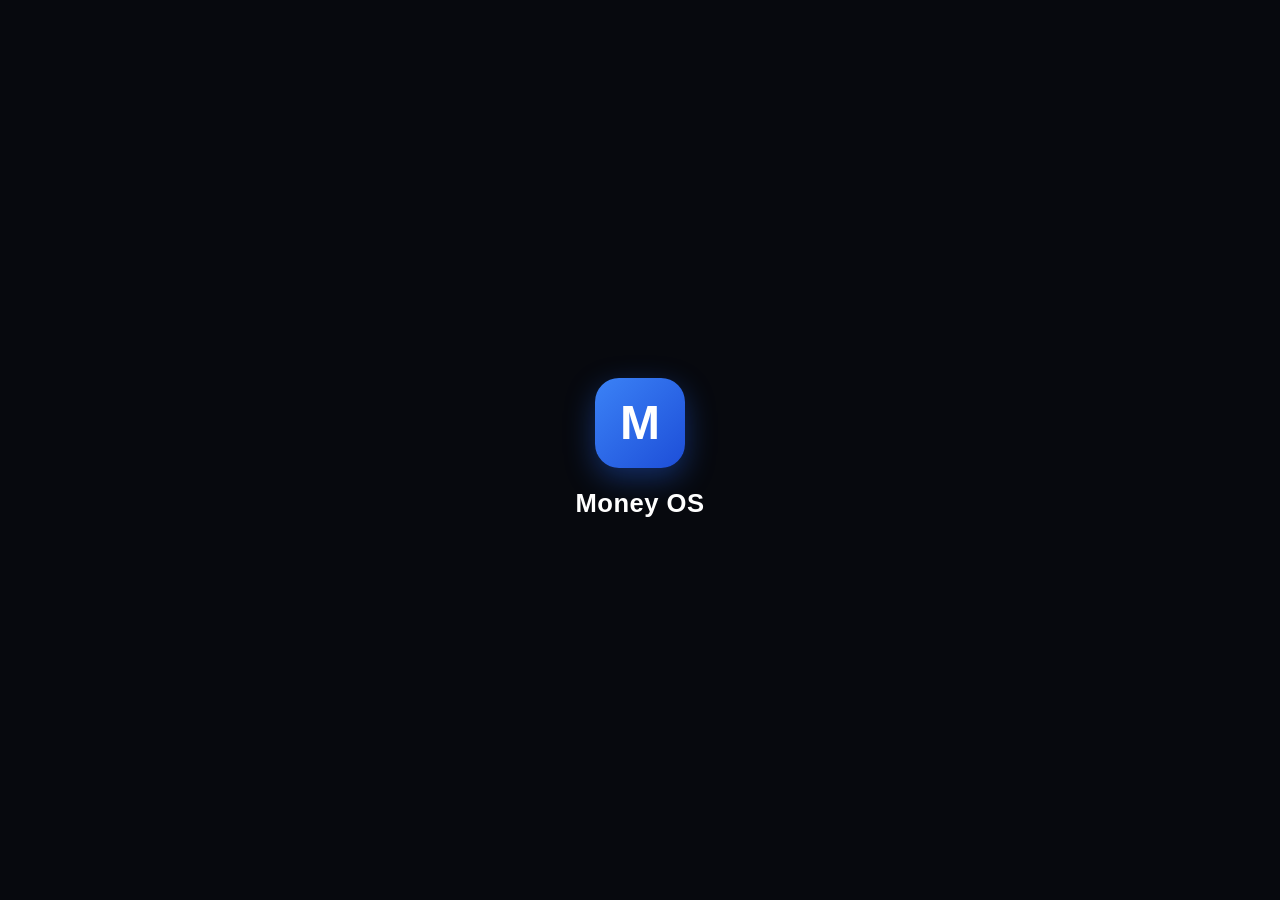
==== commit b07cc576: "update" ====
--- a/index.html
+++ b/index.html
@@ -12,6 +12,9 @@
 </head>
 <body class="theme-dark">
 
+  <!-- ==================== كانفاس الخطوط والأمواج المتحركة ==================== -->
+  <canvas id="ambientLinesCanvas" class="ambient-lines-canvas"></canvas>
+
   <!-- ==================== شاشة البداية المتحركة ==================== -->
   <div id="splashScreen" class="splash-screen">
     <div class="splash-logo-box">
@@ -20,31 +23,43 @@
     </div>
   </div>
 
-  <!-- ==================== شاشة القفل الرئيسية ==================== -->
+  <!-- ==================== شاشة القفل الرئيسية المتطورة ==================== -->
   <div id="lockScreen" class="lock-screen hidden">
     <div class="lock-backdrop"></div>
     <div class="lock-content">
-      <div class="lock-logo-badge">
-        <div class="mini-logo-m">M</div>
-      </div>
-
-      <h1 class="lock-title">Money OS مشفر</h1>
-      <p id="lockSubtitle" class="lock-subtitle">أدخل رمز PIN لفك تشفير المحافظ</p>
-
-      <!-- مؤشرات الرمز -->
+      
+      <!-- شعار القفل وأيقونة التحقق المتحركة -->
+      <div class="lock-header-area">
+        <div class="lock-logo-badge" id="lockLogoBadge">
+          <div class="mini-logo-m" id="lockLogoLetter">M</div>
+          <svg class="lock-success-svg hidden" id="lockSuccessSvg" viewBox="0 0 52 52">
+            <circle class="checkmark-circle" cx="26" cy="26" r="24" fill="none"/>
+            <path class="checkmark-check" fill="none" d="M14.1 27.2l7.1 7.2 16.7-16.8"/>
+          </svg>
+        </div>
+        <h1 class="lock-title" id="lockTitle">Money OS مشفر</h1>
+        <p id="lockSubtitle" class="lock-subtitle">أدخل رمز PIN لفك تشفير الخزينة</p>
+      </div>
+
+      <!-- مؤشرات الرمز المتحركة -->
       <div class="pin-dots" id="pinDots">
-        <span class="dot"></span>
-        <span class="dot"></span>
-        <span class="dot"></span>
-        <span class="dot"></span>
-      </div>
-
-      <!-- تنبيه المحاولات -->
+        <div class="dot-wrap"><span class="dot"></span></div>
+        <div class="dot-wrap"><span class="dot"></span></div>
+        <div class="dot-wrap"><span class="dot"></span></div>
+        <div class="dot-wrap"><span class="dot"></span></div>
+      </div>
+
+      <!-- حالة التحقق والتنبيهات -->
+      <div id="lockStatusBox" class="lock-status-box">
+        <span id="lockStatusText"></span>
+      </div>
+
+      <!-- تنبيه نفاذ المحاولات -->
       <div id="lockAttemptsBox" class="attempts-banner hidden">
         <span id="lockAttemptsText"></span>
       </div>
 
-      <!-- لوحة الأرقام LTR 1 2 3 -->
+      <!-- لوحة الأرقام الحديثة LTR 1 2 3 -->
       <div class="numpad-wrapper">
         <div class="numpad" id="numpadGrid">
           <button type="button" class="num-btn" data-val="1"><span>1</span></button>
@@ -56,477 +71,612 @@
           <button type="button" class="num-btn" data-val="7"><span>7</span></button>
           <button type="button" class="num-btn" data-val="8"><span>8</span></button>
           <button type="button" class="num-btn" data-val="9"><span>9</span></button>
-          <button type="button" class="num-btn special-btn" id="bioAuthBtn" aria-label="بصمة">
-            <svg viewBox="0 0 24 24" fill="none" stroke="currentColor" stroke-width="2">
-              <path d="M12 11c0 2.5-1 4.5-3 5.5"></path>
-              <path d="M15 13c-.5 2.5-2 4.5-4 5.5"></path>
-              <path d="M8 8a5 5 0 0 1 8 0v2"></path>
-              <path d="M5 12a8 8 0 0 1 14 0"></path>
+          <button type="button" class="num-btn action-btn" id="pinBiometricBtn" title="بصمة">
+            <svg width="22" height="22" viewBox="0 0 24 24" fill="none" stroke="currentColor" stroke-width="2">
+              <path d="M12 2a10 10 0 0 0-10 10c0 3 1.5 5.5 3.5 7.5l1.4-1.4C5.3 16.5 4 14.5 4 12a8 8 0 1 1 16 0c0 2.5-1.3 4.5-2.9 6.1l1.4 1.4C20.5 17.5 22 15 22 12A10 10 0 0 0 12 2z"/>
+              <path d="M12 6a6 6 0 0 0-6 6c0 1.8 1 3.4 2.2 4.4l1.4-1.4C8.8 14.3 8 13.2 8 12a4 4 0 1 1 8 0c0 1.2-.8 2.3-1.6 3l1.4 1.4C17 15.4 18 13.8 18 12a6 6 0 0 0-6-6z"/>
             </svg>
           </button>
           <button type="button" class="num-btn" data-val="0"><span>0</span></button>
-          <button type="button" class="num-btn special-btn" id="deletePinBtn" aria-label="حذف">
-            <svg viewBox="0 0 24 24" fill="none" stroke="currentColor" stroke-width="2">
-              <path d="M21 4H8l-7 8 7 8h13a2 2 0 0 0 2-2V6a2 2 0 0 0-2-2z"></path>
-              <line x1="18" y1="9" x2="12" y2="15"></line>
-              <line x1="12" y1="9" x2="18" y2="15"></line>
+          <button type="button" class="num-btn action-btn delete-btn" id="pinDeleteBtn" title="حذف">
+            <svg width="22" height="22" viewBox="0 0 24 24" fill="none" stroke="currentColor" stroke-width="2">
+              <path d="M21 4H8l-7 8 7 8h13a2 2 0 0 0 2-2V6a2 2 0 0 0-2-2z"/>
+              <line x1="18" y1="9" x2="12" y2="15"/>
+              <line x1="12" y1="9" x2="18" y2="15"/>
             </svg>
           </button>
         </div>
       </div>
 
-      <div class="lock-footer-links">
-        <button type="button" id="emergencyResetBtn" class="link-danger">نسيت الرمز؟ إعادة تعيين شاملة</button>
-      </div>
     </div>
   </div>
 
-  <!-- ==================== شريط الرأس ==================== -->
-  <header class="app-header">
-    <div class="header-content">
-      <div class="app-brand-lead">
-        <div class="app-header-logo">M</div>
-        <div class="brand-text">
-          <h2 class="app-title" id="headerTitle">Money OS</h2>
-          <span class="app-sec-tag">تشفير محلي AES-256</span>
+  <!-- ==================== التطبيق الرئيسي ==================== -->
+  <div class="app-layout" id="appLayout">
+    
+    <!-- الرأس العلوي -->
+    <header class="app-header">
+      <div class="header-left">
+        <div class="logo-mark">M</div>
+        <div class="app-info">
+          <span class="app-name">Money OS</span>
+          <span class="vault-status-indicator" id="headerSecurityStatus">
+            <span class="status-dot"></span>
+            محلي مشفر
+          </span>
         </div>
       </div>
       <div class="header-actions">
-        <button id="togglePrivacyBtn" class="icon-chip" aria-label="إخفاء الرصيد">
-          <svg id="eyeOpenIcon" viewBox="0 0 24 24" fill="none" stroke="currentColor" stroke-width="2">
-            <path d="M1 12s4-8 11-8 11 8 11 8-4 8-11 8-11-8-11-8z"></path>
-            <circle cx="12" cy="12" r="3"></circle>
+        <button class="icon-btn" id="privacyToggleBtn" title="إخفاء الأرقام">
+          <svg class="eye-open" width="20" height="20" viewBox="0 0 24 24" fill="none" stroke="currentColor" stroke-width="2">
+            <path d="M1 12s4-8 11-8 11 8 11 8-4 8-11 8-11-8-11-8z"/>
+            <circle cx="12" cy="12" r="3"/>
           </svg>
-          <svg id="eyeClosedIcon" class="hidden" viewBox="0 0 24 24" fill="none" stroke="currentColor" stroke-width="2">
-            <path d="M17.94 17.94A10.07 10.07 0 0 1 12 20c-7 0-11-8-11-8a18.45 18.45 0 0 1 5.06-5.94M9.9 4.24A9.12 9.12 0 0 1 12 4c7 0 11 8 11 8a18.5 18.5 0 0 1-2.16 3.19m-6.72-1.07a3 3 0 1 1-4.24-4.24"></path>
-            <line x1="1" y1="1" x2="23" y2="23"></line>
+          <svg class="eye-closed hidden" width="20" height="20" viewBox="0 0 24 24" fill="none" stroke="currentColor" stroke-width="2">
+            <path d="M17.94 17.94A10.07 10.07 0 0 1 12 20c-7 0-11-8-11-8a18.45 18.45 0 0 1 5.06-5.94M9.9 4.24A9.12 9.12 0 0 1 12 4c7 0 11 8 11 8a18.5 18.5 0 0 1-2.16 3.19m-6.72-1.07a3 3 0 1 1-4.24-4.24"/>
+            <line x1="1" y1="1" x2="23" y2="23"/>
           </svg>
         </button>
-        <button id="quickLockBtn" class="icon-chip lock-badge" aria-label="قفل ومسح الذاكرة">
-          <svg viewBox="0 0 24 24" fill="none" stroke="currentColor" stroke-width="2">
-            <rect x="3" y="11" width="18" height="11" rx="2" ry="2"></rect>
-            <path d="M7 11V7a5 5 0 0 1 10 0v4"></path>
+        <button class="icon-btn lock-now-btn" id="manualLockBtn" title="قفل الخزينة">
+          <svg width="20" height="20" viewBox="0 0 24 24" fill="none" stroke="currentColor" stroke-width="2">
+            <rect x="3" y="11" width="18" height="11" rx="2" ry="2"/>
+            <path d="M7 11V7a5 5 0 0 1 10 0v4"/>
           </svg>
         </button>
       </div>
-    </div>
-  </header>
-
-  <!-- ==================== المحتوى الأساسي ==================== -->
-  <main class="app-body">
-
-    <!-- شاشة 1: الرئيسية -->
-    <section id="viewHome" class="view-panel active">
-      <div class="net-worth-card">
-        <div class="card-glow"></div>
-        <div class="card-top">
-          <span class="label">إجمالي السيولة المقدرة</span>
-          <span class="currency-badge">USD</span>
-        </div>
-        <div class="card-value-box">
-          <span class="currency-symbol">$</span>
-          <h1 class="total-balance" id="netWorthValue">0.00</h1>
-        </div>
-
-        <div class="card-summary-grid">
-          <div class="summary-cell income">
-            <div class="icon-bubble">
-              <svg viewBox="0 0 24 24" fill="none" stroke="currentColor" stroke-width="2.5"><polyline points="23 6 13.5 15.5 8.5 10.5 1 18"></polyline><polyline points="17 6 23 6 23 12"></polyline></svg>
-            </div>
-            <div class="text">
-              <span class="sub">المقبوضات</span>
-              <strong id="totalIncomeValue">$0.00</strong>
-            </div>
-          </div>
-          <div class="summary-cell expense">
-            <div class="icon-bubble">
-              <svg viewBox="0 0 24 24" fill="none" stroke="currentColor" stroke-width="2.5"><polyline points="23 18 13.5 8.5 8.5 13.5 1 6"></polyline><polyline points="17 18 23 18 23 12"></polyline></svg>
-            </div>
-            <div class="text">
-              <span class="sub">المدفوعات</span>
-              <strong id="totalExpenseValue">$0.00</strong>
-            </div>
-          </div>
-        </div>
-      </div>
-
-      <!-- الإجراءات السريعة -->
-      <div class="quick-actions-row">
-        <button class="action-tile deposit-tile" id="openDepositModalBtn">
-          <div class="tile-icon">
-            <svg viewBox="0 0 24 24" fill="none" stroke="currentColor" stroke-width="2"><line x1="12" y1="5" x2="12" y2="19"></line><line x1="5" y1="12" x2="19" y2="12"></line></svg>
-          </div>
-          <span>إيداع</span>
+    </header>
+
+    <!-- مساحة الشاشات -->
+    <main class="main-content">
+
+      <!-- 1. الشاشة الرئيسية: Dashboard -->
+      <section id="screen-home" class="screen-view active">
+        <!-- بطاقة الثروة الإجمالية -->
+        <div class="hero-card">
+          <div class="hero-top">
+            <span class="hero-label">إجمالي السيولة المالية</span>
+            <span class="currency-tag" id="baseCurrencyTag">USD</span>
+          </div>
+          <div class="hero-amount-box">
+            <h1 class="hero-amount" id="totalWealthDisplay">0.00</h1>
+          </div>
+          <div class="hero-footer">
+            <div class="wealth-pill income-pill">
+              <svg width="14" height="14" viewBox="0 0 24 24" fill="none" stroke="currentColor" stroke-width="2.5"><polyline points="23 6 13.5 15.5 8.5 10.5 1 18"/><polyline points="17 6 23 6 23 12"/></svg>
+              <span>وارد: </span>
+              <strong id="monthlyIncomeDisplay">0.00</strong>
+            </div>
+            <div class="wealth-pill expense-pill">
+              <svg width="14" height="14" viewBox="0 0 24 24" fill="none" stroke="currentColor" stroke-width="2.5"><polyline points="23 18 13.5 8.5 8.5 13.5 1 6"/><polyline points="17 18 23 18 23 12"/></svg>
+              <span>صادر: </span>
+              <strong id="monthlyExpenseDisplay">0.00</strong>
+            </div>
+          </div>
+        </div>
+
+        <!-- أزرار الإجراء السريع -->
+        <div class="quick-actions-bar">
+          <button class="action-tile" id="openDepositModalBtn">
+            <div class="action-icon income-bg">
+              <svg width="20" height="20" viewBox="0 0 24 24" fill="none" stroke="currentColor" stroke-width="2"><path d="M12 5v14M5 12l7 7 7-7"/></svg>
+            </div>
+            <span>إيداع</span>
+          </button>
+          <button class="action-tile" id="openExpenseModalBtn">
+            <div class="action-icon expense-bg">
+              <svg width="20" height="20" viewBox="0 0 24 24" fill="none" stroke="currentColor" stroke-width="2"><path d="M12 19V5M5 12l7-7 7 7"/></svg>
+            </div>
+            <span>مصروف</span>
+          </button>
+          <button class="action-tile" id="openTransferModalBtn">
+            <div class="action-icon transfer-bg">
+              <svg width="20" height="20" viewBox="0 0 24 24" fill="none" stroke="currentColor" stroke-width="2"><path d="M17 1l4 4-4 4"/><path d="M3 11V9a4 4 0 0 1 4-4h14"/><path d="M7 23l-4-4 4-4"/><path d="M21 13v2a4 4 0 0 1-4 4H3"/></svg>
+            </div>
+            <span>تحويل</span>
+          </button>
+          <button class="action-tile" id="quickAddWalletBtn">
+            <div class="action-icon wallet-bg">
+              <svg width="20" height="20" viewBox="0 0 24 24" fill="none" stroke="currentColor" stroke-width="2"><line x1="12" y1="5" x2="12" y2="19"/><line x1="5" y1="12" x2="19" y2="12"/></svg>
+            </div>
+            <span>محفظة</span>
+          </button>
+        </div>
+
+        <!-- شريط المحافظ المصغر الأفقي -->
+        <div class="section-container">
+          <div class="section-head">
+            <h3>المحافظ النشطة</h3>
+            <button class="link-btn" id="seeAllWalletsBtn">عرض الكل</button>
+          </div>
+          <div class="wallets-scroll-row" id="quickWalletsList"></div>
+        </div>
+
+        <!-- أحدث العمليات والبحث والتصفية -->
+        <div class="section-container">
+          <div class="section-head">
+            <h3>سجل المعاملات</h3>
+            <span class="badge-count" id="txCountBadge">0</span>
+          </div>
+
+          <!-- شريط البحث والفلترة -->
+          <div class="tx-filter-bar">
+            <div class="search-input-wrap">
+              <svg class="search-icon" width="16" height="16" viewBox="0 0 24 24" fill="none" stroke="currentColor" stroke-width="2"><circle cx="11" cy="11" r="8"/><line x1="21" y1="21" x2="16.65" y2="16.65"/></svg>
+              <input type="text" id="txSearchInput" placeholder="بحث بالملاحظة أو التصنيف...">
+            </div>
+            <div class="filter-pills">
+              <button class="filter-pill active" data-filter="all">الكل</button>
+              <button class="filter-pill" data-filter="income">وارد</button>
+              <button class="filter-pill" data-filter="expense">صادر</button>
+            </div>
+          </div>
+
+          <div class="transactions-list" id="homeTxList"></div>
+        </div>
+      </section>
+
+      <!-- 2. شاشة المحافظ التفصيلية: Wallets -->
+      <section id="screen-wallets" class="screen-view">
+        <div class="section-container">
+          <div class="section-head">
+            <h2>إدارة المحافظ</h2>
+            <button class="btn-primary-sm" id="addNewWalletScreenBtn">+ محفظة جديدة</button>
+          </div>
+          <div class="wallets-grid" id="fullWalletsGrid"></div>
+        </div>
+      </section>
+
+      <!-- 3. شاشة التحليلات والرسوم: Analytics -->
+      <section id="screen-analytics" class="screen-view">
+        <div class="section-container">
+          <h2>التحليلات المالية</h2>
+          
+          <div class="glass-card chart-card">
+            <div class="chart-header">
+              <h4>توزيع المصاريف حسب التصنيف</h4>
+            </div>
+            <div class="chart-canvas-box">
+              <canvas id="categoryChart" width="300" height="220"></canvas>
+            </div>
+            <div class="chart-legend" id="chartLegendBox"></div>
+          </div>
+
+          <div class="glass-card stat-summary-card">
+            <h4>إحصائيات سريعة</h4>
+            <div class="summary-metrics-grid">
+              <div class="metric-item">
+                <span class="m-label">إجمالي العمليات</span>
+                <span class="m-val" id="totalTxCountStat">0</span>
+              </div>
+              <div class="metric-item">
+                <span class="m-label">أكبر عملية صرف</span>
+                <span class="m-val" id="maxExpenseStat">0.00</span>
+              </div>
+              <div class="metric-item">
+                <span class="m-label">متوسط الصرف اليومي</span>
+                <span class="m-val" id="avgExpenseStat">0.00</span>
+              </div>
+              <div class="metric-item">
+                <span class="m-label">عدد المحافظ</span>
+                <span class="m-val" id="totalWalletsCountStat">0</span>
+              </div>
+            </div>
+          </div>
+        </div>
+      </section>
+
+      <!-- 4. شاشة الإعدادات والأمان: Settings -->
+      <section id="screen-settings" class="screen-view">
+        <div class="section-container">
+          <h2>إعدادات النظام والتجربة</h2>
+
+          <!-- تفضيلات الصوت والحركة الجديدة -->
+          <div class="settings-group">
+            <h4 class="group-title">التجربة الصوتية والبصرية</h4>
+
+            <div class="setting-item">
+              <div class="item-icon-box sound-acc">
+                <svg width="20" height="20" viewBox="0 0 24 24" fill="none" stroke="currentColor" stroke-width="2"><polygon points="11 5 6 9 2 9 2 15 6 15 11 19 11 5"/><path d="M19.07 4.93a10 10 0 0 1 0 14.14M15.54 8.46a5 5 0 0 1 0 7.07"/></svg>
+              </div>
+              <div class="item-text">
+                <span class="item-main">المؤثرات الصوتية (Sound FX)</span>
+                <span class="item-sub">أصوات نقر وتفاعل حية للأزرار والعمليات</span>
+              </div>
+              <label class="toggle-switch">
+                <input type="checkbox" id="soundToggle" checked>
+                <span class="slider"></span>
+              </label>
+            </div>
+
+            <div class="setting-item">
+              <div class="item-icon-box anim-acc">
+                <svg width="20" height="20" viewBox="0 0 24 24" fill="none" stroke="currentColor" stroke-width="2"><path d="M2 12h5l3 7 4-14 3 7h5"/></svg>
+              </div>
+              <div class="item-text">
+                <span class="item-main">أمواج وخيوط الخلفية المتحركة</span>
+                <span class="item-sub">حركة ديناميكية مستمرة في الخلفية</span>
+              </div>
+              <label class="toggle-switch">
+                <input type="checkbox" id="motionToggle" checked>
+                <span class="slider"></span>
+              </label>
+            </div>
+
+            <div class="setting-item">
+              <div class="item-icon-box haptic-acc">
+                <svg width="20" height="20" viewBox="0 0 24 24" fill="none" stroke="currentColor" stroke-width="2"><rect x="5" y="2" width="14" height="20" rx="2" ry="2"/><line x1="12" y1="18" x2="12.01" y2="18"/></svg>
+              </div>
+              <div class="item-text">
+                <span class="item-main">الاهتزاز اللمسي (Haptic)</span>
+                <span class="item-sub">اهتزاز تفاعلي خفيف عند اللمس</span>
+              </div>
+              <label class="toggle-switch">
+                <input type="checkbox" id="hapticToggle" checked>
+                <span class="slider"></span>
+              </label>
+            </div>
+
+            <div class="setting-item">
+              <div class="item-icon-box theme-acc">
+                <svg width="20" height="20" viewBox="0 0 24 24" fill="none" stroke="currentColor" stroke-width="2"><circle cx="12" cy="12" r="5"/><path d="M12 1v2m0 18v2M4.22 4.22l1.42 1.42m12.72 12.72l1.42 1.42M1 12h2m18 0h2M4.22 19.78l1.42-1.42M18.36 5.64l1.42-1.42"/></svg>
+              </div>
+              <div class="item-text">
+                <span class="item-main">الوضع الليلي (Dark Mode)</span>
+                <span class="item-sub">ألوان داكنة مريحة للعين</span>
+              </div>
+              <label class="toggle-switch">
+                <input type="checkbox" id="themeToggle" checked>
+                <span class="slider"></span>
+              </label>
+            </div>
+          </div>
+
+          <!-- الأمان والتشفير -->
+          <div class="settings-group">
+            <h4 class="group-title">الأمان والتشفير</h4>
+            
+            <div class="setting-item" id="openPinModalBtn">
+              <div class="item-icon-box lock-acc">
+                <svg width="20" height="20" viewBox="0 0 24 24" fill="none" stroke="currentColor" stroke-width="2"><rect x="3" y="11" width="18" height="11" rx="2" ry="2"/><path d="M7 11V7a5 5 0 0 1 10 0v4"/></svg>
+              </div>
+              <div class="item-text">
+                <span class="item-main">رمز الحماية PIN</span>
+                <span class="item-sub" id="pinSettingSub">إعداد الرمز لتشفير الخزينة</span>
+              </div>
+              <svg width="18" height="18" viewBox="0 0 24 24" fill="none" stroke="currentColor" stroke-width="2"><polyline points="15 18 9 12 15 6"/></svg>
+            </div>
+
+            <div class="setting-item">
+              <div class="item-icon-box timer-acc">
+                <svg width="20" height="20" viewBox="0 0 24 24" fill="none" stroke="currentColor" stroke-width="2"><circle cx="12" cy="12" r="10"/><polyline points="12 6 12 12 16 14"/></svg>
+              </div>
+              <div class="item-text">
+                <span class="item-main">القفل التلقائي عند الخروج</span>
+                <span class="item-sub">قفل التطبيق فور تبديل الشاشات</span>
+              </div>
+              <label class="toggle-switch">
+                <input type="checkbox" id="autoLockToggle">
+                <span class="slider"></span>
+              </label>
+            </div>
+          </div>
+
+          <!-- النسخ الاحتياطي والبيانات -->
+          <div class="settings-group">
+            <h4 class="group-title">النسخ الاحتياطي والبيانات</h4>
+
+            <div class="setting-item" id="exportBackupBtn">
+              <div class="item-icon-box export-acc">
+                <svg width="20" height="20" viewBox="0 0 24 24" fill="none" stroke="currentColor" stroke-width="2"><path d="M21 15v4a2 2 0 0 1-2 2H5a2 2 0 0 1-2-2v-4"/><polyline points="7 10 12 15 17 10"/><line x1="12" y1="15" x2="12" y2="3"/></svg>
+              </div>
+              <div class="item-text">
+                <span class="item-main">تصدير نسخة احتياطية</span>
+                <span class="item-sub">تحميل ملف JSON كامل لبياناتك</span>
+              </div>
+            </div>
+
+            <div class="setting-item" id="importBackupTrigger">
+              <div class="item-icon-box import-acc">
+                <svg width="20" height="20" viewBox="0 0 24 24" fill="none" stroke="currentColor" stroke-width="2"><path d="M21 15v4a2 2 0 0 1-2 2H5a2 2 0 0 1-2-2v-4"/><polyline points="17 8 12 3 7 8"/><line x1="12" y1="3" x2="12" y2="15"/></svg>
+              </div>
+              <div class="item-text">
+                <span class="item-main">استعادة نسخة احتياطية</span>
+                <span class="item-sub">استيراد ملف JSON محفوظ مسبقاً</span>
+              </div>
+              <input type="file" id="backupFileInput" accept=".json" class="hidden">
+            </div>
+
+            <div class="setting-item danger" id="wipeAllDataBtn">
+              <div class="item-icon-box danger-acc">
+                <svg width="20" height="20" viewBox="0 0 24 24" fill="none" stroke="currentColor" stroke-width="2"><polyline points="3 6 5 6 21 6"/><path d="M19 6v14a2 2 0 0 1-2 2H7a2 2 0 0 1-2-2V6m3 0V4a2 2 0 0 1 2-2h4a2 2 0 0 1 2 2v2"/></svg>
+              </div>
+              <div class="item-text">
+                <span class="item-main">مسح وتصفير الخزينة</span>
+                <span class="item-sub">حذف كل السجلات والمحافظ نهائياً</span>
+              </div>
+            </div>
+          </div>
+
+          <!-- تنويه التشفير -->
+          <div class="security-card-box">
+            <div class="sec-card-icon">
+              <svg width="24" height="24" viewBox="0 0 24 24" fill="none" stroke="currentColor" stroke-width="2"><path d="M12 22s8-4 8-10V5l-8-3-8 3v7c0 6 8 10 8 10z"/></svg>
+            </div>
+            <div class="sec-card-text">
+              <strong id="secStatusTitle">Money OS مؤمن</strong>
+              <p id="secStatusDesc">تشفير AES-GCM 256 مع PBKDF2 على جهازك محلياً 100%.</p>
+            </div>
+          </div>
+        </div>
+      </section>
+
+    </main>
+
+    <!-- الشريط السفلي العائم (Dock Bar) -->
+    <nav class="bottom-dock">
+      <div class="dock-inner">
+        <button class="dock-item active" data-target="screen-home" title="الرئيسية">
+          <svg width="22" height="22" viewBox="0 0 24 24" fill="none" stroke="currentColor" stroke-width="2"><path d="M3 9l9-7 9 7v11a2 2 0 0 1-2 2H5a2 2 0 0 1-2-2z"/><polyline points="9 22 9 12 15 12 15 22"/></svg>
         </button>
-        <button class="action-tile expense-tile" id="openExpenseModalBtn">
-          <div class="tile-icon">
-            <svg viewBox="0 0 24 24" fill="none" stroke="currentColor" stroke-width="2"><line x1="5" y1="12" x2="19" y2="12"></line></svg>
-          </div>
-          <span>سحب</span>
+        <button class="dock-item" data-target="screen-wallets" title="المحافظ">
+          <svg width="22" height="22" viewBox="0 0 24 24" fill="none" stroke="currentColor" stroke-width="2"><rect x="2" y="4" width="20" height="16" rx="2"/><path d="M7 15h0M2 10h20"/></svg>
         </button>
-        <button class="action-tile transfer-tile" id="openTransferModalBtn">
-          <div class="tile-icon">
-            <svg viewBox="0 0 24 24" fill="none" stroke="currentColor" stroke-width="2"><polyline points="17 1 21 5 17 9"></polyline><path d="M3 11V9a4 4 0 0 1 4-4h14"></path><polyline points="7 23 3 19 7 15"></polyline><path d="M21 13v2a4 4 0 0 1-4 4H3"></path></svg>
-          </div>
-          <span>تحويل</span>
+        <button class="dock-item" data-target="screen-analytics" title="التحليلات">
+          <svg width="22" height="22" viewBox="0 0 24 24" fill="none" stroke="currentColor" stroke-width="2"><line x1="18" y1="20" x2="18" y2="10"/><line x1="12" y1="20" x2="12" y2="4"/><line x1="6" y1="20" x2="6" y2="14"/></svg>
         </button>
-      </div>
-
-      <!-- قسم المحافظ -->
-      <div class="section-container">
-        <div class="section-bar">
-          <h3 class="section-title">المحافظ النشطة</h3>
-          <button class="btn-text-accent" id="addNewWalletShortcut">+ إضافة محفظة</button>
-        </div>
-        <div id="homeWalletsScroll" class="horizontal-wallets-track"></div>
-      </div>
-
-      <!-- آخر العمليات -->
-      <div class="section-container">
-        <div class="section-bar">
-          <h3 class="section-title">أحدث العمليات</h3>
-          <span class="badge-count" id="txCountBadge">0</span>
-        </div>
-        <div class="transactions-list" id="homeRecentTxList"></div>
-      </div>
-    </section>
-
-    <!-- شاشة 2: المحافظ والعمليات -->
-    <section id="viewWallets" class="view-panel">
-      <div class="section-container">
-        <div class="section-bar">
-          <h3 class="section-title">جميع المحافظ</h3>
-          <button class="btn-primary-sm" id="createNewWalletBtn">+ محفظة جديدة</button>
-        </div>
-        <div class="wallets-grid-full" id="allWalletsGrid"></div>
-      </div>
-
-      <div class="section-container mt-6">
-        <div class="section-bar">
-          <h3 class="section-title">سجل العمليات الكامل</h3>
-        </div>
-
-        <div class="search-filter-card">
-          <div class="search-input-box">
-            <svg class="search-svg-fixed" viewBox="0 0 24 24" fill="none" stroke="currentColor" stroke-width="2">
-              <circle cx="11" cy="11" r="8"></circle>
-              <line x1="21" y1="21" x2="16.65" y2="16.65"></line>
-            </svg>
-            <input type="text" id="txSearchInput" placeholder="ابحث في العمليات أو التصنيفات...">
-          </div>
-          <div class="filter-pills-row">
-            <button class="pill active" data-filter="all">الكل</button>
-            <button class="pill" data-filter="income">مقبوضات</button>
-            <button class="pill" data-filter="expense">مدفوعات</button>
-            <button class="pill" data-filter="transfer">تحويلات</button>
-          </div>
-        </div>
-
-        <div class="transactions-list mt-4" id="fullTxList"></div>
-      </div>
-    </section>
-
-    <!-- شاشة 3: التحليلات -->
-    <section id="viewAnalytics" class="view-panel">
-      <div class="section-container">
-        <h3 class="section-title mb-4">التوزيع المالي والمصروفات</h3>
-        <div class="chart-glass-card">
-          <canvas id="expenseChart" width="320" height="240"></canvas>
-          <div class="chart-legend" id="chartLegendBox"></div>
-        </div>
-      </div>
-    </section>
-
-    <!-- شاشة 4: الإعدادات والأمان -->
-    <section id="viewSettings" class="view-panel">
-      <div class="security-status-card" id="securityStatusCard">
-        <div class="status-icon-glow">
-          <svg viewBox="0 0 24 24" fill="none" stroke="currentColor" stroke-width="2"><path d="M12 22s8-4 8-10V5l-8-3-8 3v7c0 6 8 10 8 10z"></path></svg>
-        </div>
-        <div class="status-info">
-          <h4 id="secStatusTitle">تشفير عسكري مفعل</h4>
-          <p id="secStatusDesc">تشفير AES-256 محلي مع PBKDF2 لجميع البيانات.</p>
-        </div>
-      </div>
-
-      <div class="settings-group">
-        <span class="group-label">الأمان والقفل المحلي</span>
-
-        <div class="setting-row">
-          <div class="setting-meta">
-            <span class="setting-title">رمز الحماية (PIN)</span>
-            <span class="setting-subtitle" id="pinSettingSub">حماية الخزينة ومفاتيح التشفير</span>
-          </div>
-          <button class="btn-action-outline" id="managePinBtn">إعداد PIN</button>
-        </div>
-
-        <div class="setting-row">
-          <div class="setting-meta">
-            <span class="setting-title">القفل التلقائي عند مغادرة التطبيق</span>
-            <span class="setting-subtitle">مسح المفتاح من الذاكرة فوراً بمجرد تصغير الشاشة</span>
-          </div>
-          <label class="toggle-switch">
-            <input type="checkbox" id="autoLockToggle" checked>
-            <span class="slider"></span>
-          </label>
-        </div>
-
-        <div class="setting-row">
-          <div class="setting-meta">
-            <span class="setting-title">الاهتزاز اللمسي (Haptic Feedback)</span>
-            <span class="setting-subtitle">استجابة اهتزازية للأزرار والمفاتيح</span>
-          </div>
-          <label class="toggle-switch">
-            <input type="checkbox" id="hapticToggle" checked>
-            <span class="slider"></span>
-          </label>
-        </div>
-
-        <div class="setting-row">
-          <div class="setting-meta">
-            <span class="setting-title">المظهر الداكن (Dark Mode)</span>
-            <span class="setting-subtitle">مظهر زجاجي مريح للعين</span>
-          </div>
-          <label class="toggle-switch">
-            <input type="checkbox" id="themeToggle" checked>
-            <span class="slider"></span>
-          </label>
-        </div>
-      </div>
-
-      <div class="settings-group">
-        <span class="group-label">البيانات والنسخ الاحتياطي</span>
-        <div class="backup-action-grid">
-          <button class="backup-btn" id="exportEncryptedBtn">
-            <svg viewBox="0 0 24 24" fill="none" stroke="currentColor" stroke-width="2"><path d="M21 15v4a2 2 0 0 1-2 2H5a2 2 0 0 1-2-2v-4"></path><polyline points="7 10 12 15 17 10"></polyline><line x1="12" y1="15" x2="12" y2="3"></line></svg>
-            <span>تصدير نسخة JSON</span>
-          </button>
-          <label class="backup-btn" for="importFileInput">
-            <svg viewBox="0 0 24 24" fill="none" stroke="currentColor" stroke-width="2"><path d="M21 15v4a2 2 0 0 1-2 2H5a2 2 0 0 1-2-2v-4"></path><polyline points="17 8 12 3 7 8"></polyline><line x1="12" y1="3" x2="12" y2="15"></line></svg>
-            <span>استيراد نسخة احتياطية</span>
-            <input type="file" id="importFileInput" accept=".json" class="hidden">
-          </label>
-        </div>
-
-        <button class="danger-outline-btn mt-4" id="wipeAllDataBtn">
-          <svg viewBox="0 0 24 24" fill="none" stroke="currentColor" stroke-width="2"><polyline points="3 6 5 6 21 6"></polyline><path d="M19 6v14a2 2 0 0 1-2 2H7a2 2 0 0 1-2-2V6m3 0V4a2 2 0 0 1 2-2h4a2 2 0 0 1 2 2v2"></path></svg>
-          <span>تصفير ومسح جميع البيانات المشفرة نهائياً</span>
+        <button class="dock-item" data-target="screen-settings" title="الإعدادات">
+          <svg width="22" height="22" viewBox="0 0 24 24" fill="none" stroke="currentColor" stroke-width="2"><circle cx="12" cy="12" r="3"/><path d="M19.4 15a1.65 1.65 0 0 0 .33 1.82l.06.06a2 2 0 0 1 0 2.83 2 2 0 0 1-2.83 0l-.06-.06a1.65 1.65 0 0 0-1.82-.33 1.65 1.65 0 0 0-1 1.51V21a2 2 0 0 1-2 2 2 2 0 0 1-2-2v-.09A1.65 1.65 0 0 0 9 19.4a1.65 1.65 0 0 0-1.82.33l-.06.06a2 2 0 0 1-2.83 0 2 2 0 0 1 0-2.83l.06-.06a1.65 1.65 0 0 0 .33-1.82 1.65 1.65 0 0 0-1.51-1H3a2 2 0 0 1-2-2 2 2 0 0 1 2-2h.09A1.65 1.65 0 0 0 4.6 9a1.65 1.65 0 0 0-.33-1.82l-.06-.06a2 2 0 0 1 0-2.83 2 2 0 0 1 2.83 0l.06.06a1.65 1.65 0 0 0 1.82.33H9a1.65 1.65 0 0 0 1-1.51V3a2 2 0 0 1 2-2 2 2 0 0 1 2 2v.09a1.65 1.65 0 0 0 1 1.51 1.65 1.65 0 0 0 1.82-.33l.06-.06a2 2 0 0 1 2.83 0 2 2 0 0 1 0 2.83l-.06.06a1.65 1.65 0 0 0-.33 1.82V9a1.65 1.65 0 0 0 1.51 1H21a2 2 0 0 1 2 2 2 2 0 0 1-2 2h-.09a1.65 1.65 0 0 0-1.51 1z"/></svg>
         </button>
       </div>
-    </section>
-
-  </main>
-
-  <!-- ==================== الشريط السفلي ==================== -->
-  <nav class="bottom-dock">
-    <div class="dock-container">
-      <button class="dock-btn active" data-view="viewHome" aria-label="الرئيسية">
-        <svg viewBox="0 0 24 24" fill="none" stroke="currentColor" stroke-width="2"><path d="M3 9l9-7 9 7v11a2 2 0 0 1-2 2H5a2 2 0 0 1-2-2z"></path><polyline points="9 22 9 12 15 12 15 22"></polyline></svg>
-        <span class="dock-indicator"></span>
-      </button>
-      <button class="dock-btn" data-view="viewWallets" aria-label="المحافظ">
-        <svg viewBox="0 0 24 24" fill="none" stroke="currentColor" stroke-width="2"><rect x="2" y="4" width="20" height="16" rx="2"></rect><path d="M7 15h0M2 9.5h20"></path></svg>
-        <span class="dock-indicator"></span>
-      </button>
-      <button class="dock-btn" data-view="viewAnalytics" aria-label="التحليلات">
-        <svg viewBox="0 0 24 24" fill="none" stroke="currentColor" stroke-width="2"><line x1="18" y1="20" x2="18" y2="10"></line><line x1="12" y1="20" x2="12" y2="4"></line><line x1="6" y1="20" x2="6" y2="14"></line></svg>
-        <span class="dock-indicator"></span>
-      </button>
-      <button class="dock-btn" data-view="viewSettings" aria-label="الإعدادات">
-        <svg viewBox="0 0 24 24" fill="none" stroke="currentColor" stroke-width="2"><circle cx="12" cy="12" r="3"></circle><path d="M19.4 15a1.65 1.65 0 0 0 .33 1.82l.06.06a2 2 0 0 1 0 2.83 2 2 0 0 1-2.83 0l-.06-.06a1.65 1.65 0 0 0-1.82-.33 1.65 1.65 0 0 0-1 1.51V21a2 2 0 0 1-2 2 2 2 0 0 1-2-2v-.09A1.65 1.65 0 0 0 9 19.4a1.65 1.65 0 0 0-1.82.33l-.06.06a2 2 0 0 1-2.83 0 2 2 0 0 1 0-2.83l.06-.06a1.65 1.65 0 0 0 .33-1.82 1.65 1.65 0 0 0-1.51-1H3a2 2 0 0 1-2-2 2 2 0 0 1 2-2h.09A1.65 1.65 0 0 0 4.6 9a1.65 1.65 0 0 0-.33-1.82l-.06-.06a2 2 0 0 1 0-2.83 2 2 0 0 1 2.83 0l.06.06a1.65 1.65 0 0 0 1.82.33H9a1.65 1.65 0 0 0 1-1.51V3a2 2 0 0 1 2-2 2 2 0 0 1 2 2v.09a1.65 1.65 0 0 0 1 1.51 1.65 1.65 0 0 0 1.82-.33l.06-.06a2 2 0 0 1 2.83 0 2 2 0 0 1 0 2.83l-.06.06a1.65 1.65 0 0 0-.33 1.82V9a1.65 1.65 0 0 0 1.51 1H21a2 2 0 0 1 2 2 2 2 0 0 1-2 2h-.09a1.65 1.65 0 0 0-1.51 1z"></path></svg>
-        <span class="dock-indicator"></span>
-      </button>
-    </div>
-  </nav>
-
-  <!-- ==================== النوافذ المنبثقة ==================== -->
-
-  <!-- 1. نافذة إضافة عملية (إيداع / سحب) -->
-  <div id="txModal" class="modal-backdrop hidden">
-    <div class="modal-card">
-      <div class="modal-header">
-        <h3 id="txModalTitle">عملية جديدة</h3>
-        <button class="modal-close-btn" data-close="txModal">&times;</button>
-      </div>
-      <form id="txForm" class="modal-form">
-        <input type="hidden" id="txTypeField" value="expense">
+    </nav>
+
+  </div>
+
+  <!-- ==================== النوافذ المنبثقة (Modals) ==================== -->
+
+  <!-- 1. نافذة إنشاء محفظة جديدة -->
+  <div id="newWalletModal" class="modal-backdrop hidden">
+    <div class="modal-sheet">
+      <div class="modal-handle"></div>
+      <div class="modal-head">
+        <h3>إنشاء محفظة جديدة</h3>
+        <button type="button" class="close-modal-btn">&times;</button>
+      </div>
+      <form id="newWalletForm" class="modal-form" novalidate>
+        
+        <div class="form-group" id="groupWalletName">
+          <label for="newWalletName">اسم المحفظة *</label>
+          <input type="text" id="newWalletName" placeholder="مثال: البنك الأهلي، كاش البيت..." autocomplete="off">
+          <small class="field-error-msg" id="errWalletName"></small>
+        </div>
+
+        <div class="form-row">
+          <div class="form-group" id="groupWalletType">
+            <label for="newWalletType">نوع الحساب</label>
+            <select id="newWalletType">
+              <option value="bank">حساب بنكي (Bank)</option>
+              <option value="cash">نقد / كاش (Cash)</option>
+              <option value="crypto">محفظة كريبتو (Crypto)</option>
+              <option value="saving">ادخار (Savings)</option>
+              <option value="other">أخرى</option>
+            </select>
+          </div>
+          <div class="form-group" id="groupWalletCurrency">
+            <label for="newWalletCurrency">العملة الأساسية *</label>
+            <select id="newWalletCurrency">
+              <option value="USD">دولار أمريكي (USD)</option>
+              <option value="EUR">يورو (EUR)</option>
+              <option value="SAR">ريال سعودي (SAR)</option>
+              <option value="AED">درهم إماراتي (AED)</option>
+              <option value="SYP">ليرة سورية (SYP)</option>
+              <option value="EGP">جنيه مصري (EGP)</option>
+              <option value="TRY">ليرة تركية (TRY)</option>
+              <option value="GOLD">ذهب (جرام)</option>
+            </select>
+            <small class="field-error-msg" id="errWalletCurrency"></small>
+          </div>
+        </div>
+
+        <div class="form-group" id="groupWalletBalance">
+          <label for="newWalletBalance">الرصيد الافتتاحي *</label>
+          <input type="number" step="any" id="newWalletBalance" value="0" placeholder="0.00" inputmode="decimal">
+          <small class="field-error-msg" id="errWalletBalance"></small>
+        </div>
+
+        <div class="form-group" id="groupWalletAccount">
+          <label for="newWalletAccount">رقم الحساب أو الـ IBAN <span class="opt-label">(اختياري)</span></label>
+          <input type="text" id="newWalletAccount" placeholder="SA0000000000000000000000 أو رقم الحساب" autocomplete="off" spellcheck="false">
+          <small class="field-hint" id="hintWalletAccount">إذا كان آيبان بنكي يتم فحصه تلقائياً وفق المعيار الدولي Mod-97.</small>
+          <small class="field-error-msg" id="errWalletAccount"></small>
+        </div>
+
+        <!-- رفع صورة QR كود التحويل -->
         <div class="form-group">
-          <label>المبلغ</label>
-          <input type="number" id="txAmountField" step="any" required placeholder="0.00" inputmode="decimal">
-        </div>
-        <div class="form-group">
-          <label>المحفظة</label>
-          <select id="txWalletField" required></select>
-        </div>
-        <div class="form-group">
-          <label>التصنيف</label>
-          <select id="txCategoryField">
-            <option value="راتب">راتب / دخل رئيسي</option>
-            <option value="تجارة">تجارة / أرباح</option>
-            <option value="طعام">طعام ومشتريات</option>
-            <option value="سكن">سكن وفواتير</option>
-            <option value="مواصلات">مواصلات ووقود</option>
-            <option value="صحة">صحة وأدوية</option>
-            <option value="ترفيه">ترفيه وسفر</option>
-            <option value="أخرى">أخرى / متنوع</option>
-          </select>
-        </div>
-        <div class="form-group">
-          <label>ملاحظة (اختياري)</label>
-          <input type="text" id="txNoteField" placeholder="وصف للعملية...">
-        </div>
-        <button type="submit" id="txSubmitBtn" class="btn-primary-block">حفظ العملية المشفرة</button>
+          <label>رمز الاستقبال السريع QR <span class="opt-label">(اختياري)</span></label>
+          <div class="qr-upload-box" id="qrUploadBox">
+            <input type="file" id="walletQrInput" accept="image/*" class="hidden">
+            <div class="qr-placeholder" id="qrPlaceholder">
+              <svg width="24" height="24" viewBox="0 0 24 24" fill="none" stroke="currentColor" stroke-width="2"><rect x="3" y="3" width="7" height="7"/><rect x="14" y="3" width="7" height="7"/><rect x="14" y="14" width="7" height="7"/><rect x="3" y="14" width="7" height="7"/></svg>
+              <span>اضغط لرفع صورة QR الحساب من جهازك</span>
+            </div>
+            <div class="qr-preview-wrap hidden" id="qrPreviewWrap">
+              <img id="qrPreviewImg" src="" alt="QR Preview">
+              <button type="button" class="qr-remove-btn" id="qrRemoveBtn">&times;</button>
+            </div>
+          </div>
+        </div>
+
+        <div class="form-actions">
+          <button type="submit" class="btn-primary" id="saveWalletBtn">حفظ وإنشاء المحفظة</button>
+        </div>
       </form>
     </div>
   </div>
 
-  <!-- 2. نافذة تحويل -->
-  <div id="transferModal" class="modal-backdrop hidden">
-    <div class="modal-card">
-      <div class="modal-header">
-        <h3>تحويل بين المحافظ</h3>
-        <button class="modal-close-btn" data-close="transferModal">&times;</button>
-      </div>
-      <form id="transferForm" class="modal-form">
+  <!-- 2. نافذة إضافة عملية مالية -->
+  <div id="txModal" class="modal-backdrop hidden">
+    <div class="modal-sheet">
+      <div class="modal-handle"></div>
+      <div class="modal-head">
+        <h3 id="txModalTitle">إضافة عملية جديدة</h3>
+        <button type="button" class="close-modal-btn">&times;</button>
+      </div>
+      <form id="txForm" class="modal-form" novalidate>
+        <input type="hidden" id="txTypeInput" value="expense">
+
+        <div class="form-group" id="groupTxAmount">
+          <label for="txAmountInput">المبلغ *</label>
+          <input type="number" step="any" id="txAmountInput" placeholder="0.00" inputmode="decimal" required>
+          <small class="field-error-msg" id="errTxAmount"></small>
+        </div>
+
+        <div class="form-row">
+          <div class="form-group">
+            <label for="txWalletSelect">المحفظة المستهدفة *</label>
+            <select id="txWalletSelect" required></select>
+          </div>
+          <div class="form-group">
+            <label for="txCategorySelect">التصنيف</label>
+            <select id="txCategorySelect">
+              <option value="راتب">راتب / دخل</option>
+              <option value="استثمار">أرباح استثمار</option>
+              <option value="طعام">طعام ومشتريات</option>
+              <option value="فواتير">فواتير وخدمات</option>
+              <option value="مواصلات">مواصلات وتنقل</option>
+              <option value="تسوق">تسوق وملابس</option>
+              <option value="صحة">صحة وأدوية</option>
+              <option value="ترفيه">ترفيه ورحلات</option>
+              <option value="أخرى">أخرى</option>
+            </select>
+          </div>
+        </div>
+
         <div class="form-group">
-          <label>من محفظة</label>
-          <select id="tfFromWalletField" required></select>
-        </div>
-        <div class="form-group">
-          <label>إلى محفظة</label>
-          <select id="tfToWalletField" required></select>
-        </div>
-        <div class="form-group">
-          <label>المبلغ</label>
-          <input type="number" id="tfAmountField" step="any" required placeholder="0.00" inputmode="decimal">
-        </div>
-        <button type="submit" id="transferSubmitBtn" class="btn-primary-block">إتمام التحويل</button>
+          <label for="txNoteInput">ملاحظة / وصف <span class="opt-label">(اختياري)</span></label>
+          <input type="text" id="txNoteInput" placeholder="اكتب تفاصيل إضافية...">
+        </div>
+
+        <div class="form-actions">
+          <button type="submit" class="btn-primary" id="saveTxBtn">تسجيل العملية</button>
+        </div>
       </form>
     </div>
   </div>
 
-  <!-- 3. نافذة إنشاء محفظة متطورة مع QR ورقم الحساب -->
-  <div id="walletModal" class="modal-backdrop hidden">
-    <div class="modal-card">
-      <div class="modal-header">
-        <h3>إنشاء محفظة جديدة</h3>
-        <button class="modal-close-btn" data-close="walletModal">&times;</button>
-      </div>
-      <form id="walletForm" class="modal-form">
-        <div class="form-group">
-          <label>اسم المحفظة</label>
-          <input type="text" id="walletNameField" required placeholder="مثال: حساب بنكي، كاش جيب، منصة بايننس...">
-        </div>
-        <div class="form-group">
-          <label>نوع المحفظة</label>
-          <select id="walletTypeField">
-            <option value="bank">حساب بنكي / كارت</option>
-            <option value="cash">كاش / نقدي</option>
-            <option value="crypto">عملات رقمية / كريبتو</option>
-            <option value="savings">صندوق ادخار</option>
-          </select>
-        </div>
-        <div class="form-group">
-          <label>رقم الحساب / الآيبان (IBAN) / عنوان المحفظة</label>
-          <input type="text" id="walletAccountNoField" placeholder="مثال: TR00 1234... أو عنوان USDT (اختياري)">
-        </div>
-        <div class="form-group">
-          <label>العملة</label>
-          <select id="walletCurrencyField">
-            <option value="USD">دولار أمريكي (USD $)</option>
-            <option value="EUR">يورو (EUR €)</option>
-            <option value="SAR">ريال سعودي (SAR)</option>
-            <option value="SYP">ليرة سورية (SYP)</option>
-            <option value="GOLD">ذهب (Gold Gram)</option>
-          </select>
-        </div>
-        <div class="form-group">
-          <label>الرصيد الافتتاحي</label>
-          <input type="number" id="walletInitialBalanceField" step="any" value="0" placeholder="0.00">
-        </div>
-
-        <!-- رفع صورة QR كود الحساب أو عنوان التحويل -->
-        <div class="form-group">
-          <label>صورة QR كود التحويل / الاستلام (اختياري)</label>
-          <div class="qr-upload-wrapper">
-            <input type="file" id="walletQrFileField" accept="image/*" class="qr-file-input">
-            <div id="qrPreviewBox" class="qr-preview-box hidden">
-              <img id="qrPreviewImg" src="" alt="QR Preview">
-              <button type="button" id="removeQrBtn" class="btn-remove-qr">&times;</button>
-            </div>
-          </div>
-        </div>
-
-        <button type="submit" id="walletSubmitBtn" class="btn-primary-block">إنشاء وتشفير المحفظة</button>
+  <!-- 3. نافذة التحويل بين المحافظ -->
+  <div id="transferModal" class="modal-backdrop hidden">
+    <div class="modal-sheet">
+      <div class="modal-handle"></div>
+      <div class="modal-head">
+        <h3>تحويل أموال بين المحافظ</h3>
+        <button type="button" class="close-modal-btn">&times;</button>
+      </div>
+      <form id="transferForm" class="modal-form" novalidate>
+        <div class="form-row">
+          <div class="form-group">
+            <label for="transferFromSelect">من محفظة *</label>
+            <select id="transferFromSelect" required></select>
+          </div>
+          <div class="form-group">
+            <label for="transferToSelect">إلى محفظة *</label>
+            <select id="transferToSelect" required></select>
+          </div>
+        </div>
+
+        <div class="form-group" id="groupTransferAmount">
+          <label for="transferAmountInput">المبلغ المراد تحويله *</label>
+          <input type="number" step="any" id="transferAmountInput" placeholder="0.00" inputmode="decimal" required>
+          <small class="field-error-msg" id="errTransferAmount"></small>
+        </div>
+
+        <div class="transfer-info-preview" id="transferRatesPreview">
+          إذا اختلفت العملات يتم تطبيق سعر الصرف التلقائي بدون رسوم.
+        </div>
+
+        <div class="form-actions">
+          <button type="submit" class="btn-primary" id="saveTransferBtn">تأكيد عملية التحويل</button>
+        </div>
       </form>
     </div>
   </div>
 
-  <!-- 4. نافذة عرض تفاصيل المحفظة والـ QR -->
+  <!-- 4. نافذة تفاصيل المحفظة والـ QR -->
   <div id="walletDetailsModal" class="modal-backdrop hidden">
-    <div class="modal-card">
-      <div class="modal-header">
-        <h3 id="wDetailName">تفاصيل المحفظة</h3>
-        <button class="modal-close-btn" data-close="walletDetailsModal">&times;</button>
-      </div>
-      <div class="wallet-detail-body">
+    <div class="modal-sheet">
+      <div class="modal-handle"></div>
+      <div class="modal-head">
+        <h3 id="detailWalletName">تفاصيل المحفظة</h3>
+        <button type="button" class="close-modal-btn">&times;</button>
+      </div>
+      <div class="wallet-detail-content">
         <div class="detail-balance-box">
-          <span class="sub">الرصيد المتوفر</span>
-          <h2 id="wDetailBalance">0.00</h2>
-        </div>
-        <div class="detail-row" id="wDetailAccountRow">
-          <span class="lbl">رقم الحساب:</span>
-          <strong id="wDetailAccount">--</strong>
-        </div>
-        <div class="detail-row">
-          <span class="lbl">العملة:</span>
-          <strong id="wDetailCurrency">--</strong>
-        </div>
-        <div id="wDetailQrBox" class="detail-qr-card hidden">
-          <span class="lbl">رمز QR للاستقبال:</span>
-          <div class="qr-display-container">
-            <img id="wDetailQrImg" src="" alt="QR Code">
-          </div>
+          <span class="detail-label">الرصيد الفعلي الحالي</span>
+          <h2 class="detail-balance-val" id="detailWalletBalance">0.00 USD</h2>
+        </div>
+
+        <div class="detail-info-list">
+          <div class="detail-row">
+            <span>نوع الحساب:</span>
+            <strong id="detailWalletType">-</strong>
+          </div>
+          <div class="detail-row" id="detailAccountRow">
+            <span>رقم الحساب / IBAN:</span>
+            <div class="copyable-account">
+              <strong id="detailWalletAccount">-</strong>
+              <button type="button" class="copy-btn" id="copyAccountBtn" title="نسخ">نسخ</button>
+            </div>
+          </div>
+        </div>
+
+        <div class="detail-qr-section hidden" id="detailQrSection">
+          <span class="detail-label">رمز QR للاستقبال والتحويل</span>
+          <div class="detail-qr-img-wrap">
+            <img id="detailQrImg" src="" alt="Wallet QR">
+          </div>
+        </div>
+
+        <div class="form-actions" style="margin-top: 20px;">
+          <button type="button" class="btn-danger-outline" id="deleteWalletBtn">حذف هذه المحفظة</button>
         </div>
       </div>
     </div>
   </div>
 
-  <!-- 5. نافذة إعداد رمز PIN -->
+  <!-- 5. نافذة إعداد رمز PIN الأمني -->
   <div id="setupPinModal" class="modal-backdrop hidden">
-    <div class="modal-card">
-      <div class="modal-header">
-        <h3 id="setupPinTitle">تأمين Money OS برمز PIN</h3>
-        <button class="modal-close-btn" data-close="setupPinModal">&times;</button>
-      </div>
-      <div class="setup-pin-body">
-        <div class="warning-callout">
-          <svg viewBox="0 0 24 24" fill="none" stroke="currentColor" stroke-width="2"><path d="M10.29 3.86L1.82 18a2 2 0 0 0 1.71 3h16.94a2 2 0 0 0 1.71-3L13.71 3.86a2 2 0 0 0-3.42 0z"></path><line x1="12" y1="9" x2="12" y2="13"></line><line x1="12" y1="17" x2="12.01" y2="17"></line></svg>
-          <p><strong>تنبيه صارم:</strong> الرمز يشفر بياناتك محلياً بخوارزمية AES-256. في حال نسيانه، <strong>لا يمكن استرجاع البيانات أبداً</strong> لعدم وجود خادم خارجي.</p>
-        </div>
-
-        <form id="setupPinForm" class="modal-form mt-4">
-          <div class="form-group">
-            <label>رمز PIN جديد (4 أرقام)</label>
-            <input type="password" id="newPinInput" maxlength="4" pattern="[0-9]*" inputmode="numeric" required placeholder="••••">
-          </div>
-          <div class="form-group">
-            <label>تأكيد رمز PIN</label>
-            <input type="password" id="confirmPinInput" maxlength="4" pattern="[0-9]*" inputmode="numeric" required placeholder="••••">
-          </div>
-          <button type="submit" class="btn-primary-block">تفعيل التشفير والقفل</button>
-          <button type="button" id="removePinBtn" class="btn-danger-block hidden mt-2">إلغاء رمز الحماية (فك التشفير)</button>
-        </form>
-      </div>
+    <div class="modal-sheet">
+      <div class="modal-handle"></div>
+      <div class="modal-head">
+        <h3>إعداد رمز حماية PIN</h3>
+        <button type="button" class="close-modal-btn">&times;</button>
+      </div>
+      <form id="setupPinForm" class="modal-form">
+        <div class="sec-warning-alert">
+          <strong>تنبيه أمني:</strong> تفعيل الرمز يشفر قاعدة البيانات بمفتاح AES-256 مشتق من الرمز. احفظ الرمز جيداً.
+        </div>
+        <div class="form-group">
+          <label for="newPinInput">رمز PIN الجديد (4 أرقام) *</label>
+          <input type="password" id="newPinInput" maxlength="4" pattern="[0-9]*" inputmode="numeric" placeholder="••••" required style="text-align: center; font-size: 1.4rem; letter-spacing: 12px; direction: ltr;">
+        </div>
+        <div class="form-group">
+          <label for="confirmPinInput">تأكيد رمز PIN *</label>
+          <input type="password" id="confirmPinInput" maxlength="4" pattern="[0-9]*" inputmode="numeric" placeholder="••••" required style="text-align: center; font-size: 1.4rem; letter-spacing: 12px; direction: ltr;">
+        </div>
+        <div class="form-actions">
+          <button type="submit" class="btn-primary">حفظ وتشفير الخزينة</button>
+          <button type="button" class="btn-danger-outline" id="removePinBtn">إلغاء حماية الرمز</button>
+        </div>
+      </form>
     </div>
   </div>
 
-  <div id="toastNotification" class="toast hidden"></div>
-
-  <!-- السكربتات -->
+  <!-- حاوية إشعارات Toast -->
+  <div id="toastContainer" class="toast-container"></div>
+
+  <!-- استدعاء ملفات جافاسكريبت بالترتيب الصارم -->
   <script src="js/core/crypto.js"></script>
+  <script src="js/core/db.js"></script>
   <script src="js/core/security.js"></script>
-  <script src="js/core/db.js"></script>
   <script src="js/modules/rates.js"></script>
   <script src="js/modules/wallets.js"></script>
   <script src="js/modules/transactions.js"></script>
--- a/css/main.css
+++ b/css/main.css
@@ -1,5 +1,5 @@
 /* ==========================================================================
-   Money OS - النمط العام الفاخر، المحافظ المتقدمة، ورمز الـ QR
+   Money OS - النمط العام الفاخر، كانفاس الأمواج والمؤثرات البصرية
    ========================================================================== */
 
 :root {
@@ -7,7 +7,7 @@
 
   --bg-primary: #07090e;
   --bg-secondary: #0e121a;
-  --bg-glass: rgba(18, 24, 38, 0.75);
+  --bg-glass: rgba(18, 24, 38, 0.72);
   --bg-glass-card: rgba(22, 30, 48, 0.65);
   --border-glass: rgba(255, 255, 255, 0.08);
 
@@ -16,11 +16,12 @@
   --text-dim: #64748b;
 
   --accent-primary: #2563eb;
-  --accent-glow: rgba(37, 99, 235, 0.3);
+  --accent-glow: rgba(37, 99, 235, 0.35);
+  --accent-bright: #3b82f6;
   --success: #10b981;
-  --success-glow: rgba(16, 185, 129, 0.2);
+  --success-glow: rgba(16, 185, 129, 0.3);
   --danger: #ef4444;
-  --danger-glow: rgba(239, 68, 68, 0.2);
+  --danger-glow: rgba(239, 68, 68, 0.3);
 
   --radius-sm: 10px;
   --radius-md: 16px;
@@ -62,6 +63,27 @@
   line-height: 1.5;
   display: flex;
   flex-direction: column;
+  position: relative;
+}
+
+/* ==================== كانفاس الخطوط والأمواج الخلفية ==================== */
+.ambient-lines-canvas {
+  position: fixed;
+  inset: 0;
+  width: 100vw;
+  height: 100vh;
+  pointer-events: none;
+  z-index: 0;
+  opacity: 0.65;
+  transition: opacity 0.5s ease;
+}
+
+body.theme-light .ambient-lines-canvas {
+  opacity: 0.35;
+}
+
+.ambient-lines-canvas.motion-disabled {
+  display: none !important;
 }
 
 /* ==================== شاشة البداية المتحركة ==================== */
@@ -100,367 +122,438 @@
   display: flex;
   align-items: center;
   justify-content: center;
-  box-shadow: 0 12px 35px rgba(37, 99, 235, 0.5);
+  box-shadow: 0 10px 30px rgba(37, 99, 235, 0.4);
 }
 
 .splash-brand {
-  font-size: 1.8rem;
+  font-size: 1.6rem;
   font-weight: 800;
-  letter-spacing: -0.5px;
+  letter-spacing: 0.5px;
   color: #ffffff;
 }
 
-/* ==================== شاشة القفل ==================== */
+/* ==================== شاشة القفل الرئيسية المتطورة ==================== */
 .lock-screen {
   position: fixed;
   inset: 0;
   z-index: 999999;
-  background-color: var(--bg-primary);
-  display: flex;
-  align-items: center;
-  justify-content: center;
-  padding: 24px;
-  overflow-y: auto;
+  background: rgba(7, 9, 14, 0.92);
+  backdrop-filter: blur(24px);
+  -webkit-backdrop-filter: blur(24px);
+  display: flex;
+  align-items: center;
+  justify-content: center;
+  padding: 24px 20px;
+  transition: opacity 0.4s cubic-bezier(0.16, 1, 0.3, 1), transform 0.4s cubic-bezier(0.16, 1, 0.3, 1);
+}
+
+.lock-screen.unlocking {
+  opacity: 0;
+  transform: scale(1.05);
+  pointer-events: none;
 }
 
 .lock-backdrop {
   position: absolute;
   inset: 0;
-  background: radial-gradient(circle at top, var(--accent-glow) 0%, transparent 70%);
+  background: radial-gradient(circle at 50% 25%, rgba(37, 99, 235, 0.2) 0%, transparent 70%);
   pointer-events: none;
 }
 
 .lock-content {
   position: relative;
+  z-index: 2;
   width: 100%;
-  max-width: 340px;
-  display: flex;
-  flex-direction: column;
-  align-items: center;
-  text-align: center;
+  max-width: 350px;
+  display: flex;
+  flex-direction: column;
+  align-items: center;
+  gap: 18px;
+  margin: auto;
+}
+
+.lock-header-area {
+  display: flex;
+  flex-direction: column;
+  align-items: center;
+  gap: 8px;
 }
 
 .lock-logo-badge {
-  margin-bottom: 20px;
+  position: relative;
+  width: 64px;
+  height: 64px;
+  background: linear-gradient(135deg, #2563eb, #1e40af);
+  border-radius: 20px;
+  display: flex;
+  align-items: center;
+  justify-content: center;
+  box-shadow: 0 8px 24px var(--accent-glow);
+  transition: all 0.4s cubic-bezier(0.16, 1, 0.3, 1);
+}
+
+.lock-logo-badge.success-state {
+  background: linear-gradient(135deg, #10b981, #059669);
+  box-shadow: 0 10px 30px var(--success-glow);
+  transform: scale(1.1);
 }
 
 .mini-logo-m {
-  width: 60px;
-  height: 60px;
-  background: linear-gradient(135deg, #3b82f6 0%, #1d4ed8 100%);
-  border-radius: 18px;
-  color: #fff;
+  color: #ffffff;
   font-size: 2rem;
   font-weight: 900;
-  display: flex;
-  align-items: center;
-  justify-content: center;
-  box-shadow: 0 10px 25px rgba(37, 99, 235, 0.4);
+  transition: opacity 0.2s ease, transform 0.2s ease;
+}
+
+.mini-logo-m.hidden {
+  opacity: 0;
+  transform: scale(0.5);
+  display: none;
+}
+
+.lock-success-svg {
+  width: 36px;
+  height: 36px;
+  display: block;
 }
 
 .lock-title {
-  font-size: 1.5rem;
+  font-size: 1.45rem;
   font-weight: 800;
-  margin-bottom: 4px;
+  color: #ffffff;
+  margin-top: 4px;
 }
 
 .lock-subtitle {
-  font-size: 0.85rem;
+  font-size: 0.88rem;
   color: var(--text-muted);
-  margin-bottom: 24px;
-}
-
+  text-align: center;
+}
+
+/* مؤشرات PIN */
 .pin-dots {
   display: flex;
-  gap: 16px;
-  justify-content: center;
-  margin-bottom: 20px;
+  gap: 18px;
+  margin: 6px 0;
+  transition: transform 0.2s ease;
+}
+
+.dot-wrap {
+  width: 20px;
+  height: 20px;
+  display: flex;
+  align-items: center;
+  justify-content: center;
 }
 
 .dot {
   width: 14px;
   height: 14px;
   border-radius: 50%;
-  border: 2px solid var(--text-dim);
-  transition: all 0.2s cubic-bezier(0.4, 0, 0.2, 1);
+  border: 2px solid rgba(255, 255, 255, 0.25);
+  background: transparent;
+  transition: all 0.22s cubic-bezier(0.175, 0.885, 0.32, 1.275);
 }
 
 .dot.filled {
-  background-color: var(--accent-primary);
-  border-color: var(--accent-primary);
-  box-shadow: 0 0 12px var(--accent-primary);
+  background: #ffffff;
+  border-color: #ffffff;
+  transform: scale(1.18);
+  box-shadow: 0 0 12px rgba(255, 255, 255, 0.7);
+}
+
+.dot.checking {
+  border-color: var(--accent-bright);
+  background: var(--accent-bright);
+  box-shadow: 0 0 14px var(--accent-glow);
+  animation: dotCheckingPulse 0.8s ease-in-out infinite alternate;
+}
+
+.dot.success {
+  border-color: var(--success);
+  background: var(--success);
+  transform: scale(1.25);
+  box-shadow: 0 0 16px var(--success-glow);
+}
+
+.dot.error {
+  border-color: var(--danger) !important;
+  background: var(--danger) !important;
   transform: scale(1.15);
+  box-shadow: 0 0 16px var(--danger-glow);
+}
+
+.pin-dots.shake {
+  animation: pinShake 0.45s cubic-bezier(0.36, 0.07, 0.19, 0.97) both;
+}
+
+.lock-status-box {
+  min-height: 22px;
+  font-size: 0.84rem;
+  font-weight: 600;
+  text-align: center;
+  color: var(--accent-bright);
 }
 
 .attempts-banner {
-  padding: 8px 16px;
+  background: rgba(239, 68, 68, 0.15);
+  border: 1px solid rgba(239, 68, 68, 0.3);
+  color: #fca5a5;
+  padding: 6px 14px;
   border-radius: var(--radius-full);
-  background: var(--danger-glow);
-  color: var(--danger);
   font-size: 0.82rem;
   font-weight: 600;
-  margin-bottom: 18px;
-  border: 1px solid rgba(239, 68, 68, 0.3);
-}
-
-/* ==================== لوحة المفاتيح ==================== */
+  animation: fadeIn 0.3s ease;
+}
+
+/* لوحة الأرقام LTR 1 2 3 */
 .numpad-wrapper {
   width: 100%;
-  margin-bottom: 18px;
+  direction: ltr !important;
 }
 
 .numpad {
   display: grid;
   grid-template-columns: repeat(3, 1fr);
-  gap: 12px;
-  direction: ltr !important;
+  gap: 14px;
+  width: 100%;
 }
 
 .num-btn {
-  aspect-ratio: 1;
-  max-height: 68px;
-  border-radius: var(--radius-full);
-  border: 1px solid var(--border-glass);
-  background: var(--bg-glass-card);
-  backdrop-filter: blur(12px);
-  -webkit-backdrop-filter: blur(12px);
-  color: var(--text-main);
-  font-size: 1.5rem;
+  position: relative;
+  overflow: hidden;
+  height: 64px;
+  border-radius: 20px;
+  border: 1px solid rgba(255, 255, 255, 0.08);
+  background: rgba(255, 255, 255, 0.05);
+  backdrop-filter: blur(10px);
+  color: #ffffff;
+  font-size: 1.6rem;
   font-weight: 600;
   display: flex;
   align-items: center;
   justify-content: center;
   cursor: pointer;
-  transition: transform 0.1s ease, background 0.15s ease;
-}
-
-.num-btn:active {
-  transform: scale(0.92);
-  background: var(--accent-glow);
-}
-
-.num-btn.special-btn {
-  background: transparent;
-  border-color: transparent;
+  transition: background 0.18s ease, transform 0.12s ease, border-color 0.18s ease;
+}
+
+.num-btn:active, .num-btn.tap-active {
+  background: rgba(37, 99, 235, 0.28);
+  border-color: rgba(37, 99, 235, 0.5);
+  transform: scale(0.93);
+}
+
+.num-btn.action-btn {
+  font-size: 1.1rem;
+  background: rgba(255, 255, 255, 0.02);
   color: var(--text-muted);
 }
 
-.num-btn.special-btn svg {
-  width: 24px;
-  height: 24px;
-}
-
-.link-danger {
-  background: none;
-  border: none;
-  color: var(--danger);
-  font-size: 0.82rem;
-  font-weight: 600;
-  cursor: pointer;
-}
-
-/* ==================== شريط الرأس ==================== */
+.num-btn.action-btn:active {
+  background: rgba(255, 255, 255, 0.12);
+  color: #ffffff;
+}
+
+/* ==================== تخطيط التطبيق ==================== */
+.app-layout {
+  position: relative;
+  z-index: 1;
+  display: flex;
+  flex-direction: column;
+  min-height: 100vh;
+  padding-bottom: 95px;
+}
+
 .app-header {
   position: sticky;
   top: 0;
   z-index: 100;
-  background: var(--bg-glass);
+  padding: 14px 18px;
+  background: rgba(7, 9, 14, 0.8);
   backdrop-filter: blur(16px);
   -webkit-backdrop-filter: blur(16px);
   border-bottom: 1px solid var(--border-glass);
-  padding: 12px 18px;
-}
-
-.header-content {
   display: flex;
   align-items: center;
   justify-content: space-between;
-  max-width: 600px;
-  margin: 0 auto;
-}
-
-.app-brand-lead {
-  display: flex;
-  align-items: center;
-  gap: 10px;
-}
-
-.app-header-logo {
-  width: 32px;
-  height: 32px;
-  background: linear-gradient(135deg, #3b82f6 0%, #1d4ed8 100%);
-  border-radius: 9px;
-  color: #fff;
-  font-size: 1.1rem;
+}
+
+body.theme-light .app-header {
+  background: rgba(241, 245, 249, 0.85);
+}
+
+.header-left {
+  display: flex;
+  align-items: center;
+  gap: 12px;
+}
+
+.logo-mark {
+  width: 36px;
+  height: 36px;
+  background: linear-gradient(135deg, var(--accent-bright), #1e40af);
+  border-radius: 10px;
+  color: #ffffff;
   font-weight: 900;
-  display: flex;
-  align-items: center;
-  justify-content: center;
-  box-shadow: 0 4px 10px rgba(37, 99, 235, 0.4);
-}
-
-.brand-text {
-  display: flex;
-  flex-direction: column;
-}
-
-.app-title {
-  font-size: 1.15rem;
+  font-size: 1.25rem;
+  display: flex;
+  align-items: center;
+  justify-content: center;
+  box-shadow: 0 4px 12px var(--accent-glow);
+}
+
+.app-info {
+  display: flex;
+  flex-direction: column;
+}
+
+.app-name {
   font-weight: 800;
-}
-
-.app-sec-tag {
-  font-size: 0.68rem;
+  font-size: 1.05rem;
+  letter-spacing: -0.3px;
+}
+
+.vault-status-indicator {
+  display: flex;
+  align-items: center;
+  gap: 6px;
+  font-size: 0.72rem;
   color: var(--text-dim);
 }
 
+.status-dot {
+  width: 6px;
+  height: 6px;
+  border-radius: 50%;
+  background: var(--success);
+  box-shadow: 0 0 6px var(--success-glow);
+}
+
 .header-actions {
   display: flex;
+  align-items: center;
   gap: 8px;
 }
 
-.icon-chip {
+.icon-btn {
   width: 38px;
   height: 38px;
-  border-radius: var(--radius-md);
-  border: 1px solid var(--border-glass);
+  border-radius: var(--radius-sm);
   background: var(--bg-glass-card);
+  border: 1px solid var(--border-glass);
+  color: var(--text-muted);
+  display: flex;
+  align-items: center;
+  justify-content: center;
+  cursor: pointer;
+  transition: all 0.2s ease;
+}
+
+.icon-btn:active {
+  transform: scale(0.92);
   color: var(--text-main);
-  display: flex;
-  align-items: center;
-  justify-content: center;
-  cursor: pointer;
-}
-
-.icon-chip svg {
-  width: 18px;
-  height: 18px;
-}
-
-/* ==================== متن التطبيق ==================== */
-.app-body {
+  border-color: rgba(255, 255, 255, 0.2);
+}
+
+/* ==================== محتوى الشاشات ==================== */
+.main-content {
   flex: 1;
-  padding: 16px 18px calc(90px + var(--safe-bottom));
-  max-width: 600px;
-  margin: 0 auto;
-  width: 100%;
-}
-
-.view-panel {
+  padding: 16px;
+}
+
+.screen-view {
   display: none;
-}
-
-.view-panel.active {
+  animation: fadeInView 0.3s cubic-bezier(0.16, 1, 0.3, 1) forwards;
+}
+
+.screen-view.active {
   display: block;
-  animation: viewFadeIn 0.2s ease-out forwards;
-}
-
-/* ==================== كارت الرصيد ==================== */
-.net-worth-card {
+}
+
+/* بطاقة الثروة الكبرى */
+.hero-card {
   position: relative;
-  background: linear-gradient(135deg, rgba(30, 41, 59, 0.7) 0%, rgba(15, 23, 42, 0.9) 100%);
+  background: linear-gradient(135deg, rgba(30, 41, 59, 0.75) 0%, rgba(15, 23, 42, 0.92) 100%);
   border: 1px solid rgba(255, 255, 255, 0.12);
   border-radius: var(--radius-lg);
-  padding: 22px;
+  padding: 24px 20px;
+  box-shadow: 0 12px 32px rgba(0, 0, 0, 0.35);
+  margin-bottom: 20px;
   overflow: hidden;
-  box-shadow: 0 16px 36px rgba(0, 0, 0, 0.35);
-  margin-bottom: 20px;
-}
-
-.card-glow {
+}
+
+.hero-card::after {
+  content: "";
   position: absolute;
-  top: -50%;
-  left: -50%;
-  width: 200%;
-  height: 200%;
-  background: radial-gradient(circle at 75% 25%, var(--accent-glow) 0%, transparent 50%);
+  top: -40%;
+  right: -20%;
+  width: 180px;
+  height: 180px;
+  background: radial-gradient(circle, var(--accent-glow) 0%, transparent 70%);
+  border-radius: 50%;
   pointer-events: none;
 }
 
-.card-top {
-  display: flex;
+.hero-top {
+  display: flex;
+  align-items: center;
   justify-content: space-between;
-  align-items: center;
-  margin-bottom: 10px;
-}
-
-.card-top .label {
+}
+
+.hero-label {
   font-size: 0.85rem;
   color: var(--text-muted);
-}
-
-.currency-badge {
+  font-weight: 500;
+}
+
+.currency-tag {
   background: rgba(37, 99, 235, 0.2);
-  color: #93c5fd;
-  font-size: 0.72rem;
+  color: var(--accent-bright);
+  padding: 2px 8px;
+  border-radius: var(--radius-full);
+  font-size: 0.75rem;
   font-weight: 700;
-  padding: 3px 8px;
-  border-radius: var(--radius-full);
-}
-
-.card-value-box {
-  display: flex;
-  align-items: baseline;
+  border: 1px solid rgba(37, 99, 235, 0.3);
+}
+
+.hero-amount-box {
+  margin: 12px 0 18px 0;
+}
+
+.hero-amount {
+  font-size: 2.3rem;
+  font-weight: 900;
+  letter-spacing: -0.5px;
+  direction: ltr;
+  text-align: right;
+  line-height: 1.1;
+}
+
+.hero-footer {
+  display: flex;
+  gap: 10px;
+}
+
+.wealth-pill {
+  flex: 1;
+  display: flex;
+  align-items: center;
   gap: 6px;
-  margin-bottom: 20px;
-}
-
-.currency-symbol {
-  font-size: 1.6rem;
-  font-weight: 700;
-  color: var(--accent-primary);
-}
-
-.total-balance {
-  font-size: 2.4rem;
-  font-weight: 900;
-  letter-spacing: -1px;
-}
-
-.card-summary-grid {
+  padding: 8px 12px;
+  border-radius: var(--radius-sm);
+  background: rgba(255, 255, 255, 0.04);
+  font-size: 0.82rem;
+  border: 1px solid var(--border-glass);
+}
+
+.wealth-pill.income-pill strong { color: var(--success); }
+.wealth-pill.expense-pill strong { color: var(--danger); }
+
+/* أزرار الإجراء السريع */
+.quick-actions-bar {
   display: grid;
-  grid-template-columns: 1fr 1fr;
-  gap: 12px;
-  padding-top: 14px;
-  border-top: 1px solid var(--border-glass);
-}
-
-.summary-cell {
-  display: flex;
-  align-items: center;
+  grid-template-columns: repeat(4, 1fr);
   gap: 10px;
-}
-
-.icon-bubble {
-  width: 34px;
-  height: 34px;
-  border-radius: var(--radius-md);
-  display: flex;
-  align-items: center;
-  justify-content: center;
-}
-
-.icon-bubble svg {
-  width: 16px;
-  height: 16px;
-}
-
-.summary-cell.income .icon-bubble { background: var(--success-glow); color: var(--success); }
-.summary-cell.expense .icon-bubble { background: var(--danger-glow); color: var(--danger); }
-
-.summary-cell .text {
-  display: flex;
-  flex-direction: column;
-}
-
-.summary-cell .sub { font-size: 0.7rem; color: var(--text-dim); }
-.summary-cell strong { font-size: 0.92rem; font-weight: 700; }
-
-/* الإجراءات السريعة */
-.quick-actions-row {
-  display: grid;
-  grid-template-columns: repeat(3, 1fr);
-  gap: 12px;
   margin-bottom: 24px;
 }
 
@@ -468,461 +561,519 @@
   background: var(--bg-glass-card);
   border: 1px solid var(--border-glass);
   border-radius: var(--radius-md);
-  padding: 12px 6px;
+  padding: 14px 6px;
   display: flex;
   flex-direction: column;
   align-items: center;
   gap: 8px;
   color: var(--text-main);
   cursor: pointer;
-}
-
-.action-tile:active { transform: scale(0.95); }
-
-.tile-icon {
-  width: 42px;
-  height: 42px;
-  border-radius: 50%;
-  display: flex;
-  align-items: center;
-  justify-content: center;
-}
-
-.tile-icon svg { width: 20px; height: 20px; }
-.deposit-tile .tile-icon { background: var(--success-glow); color: var(--success); }
-.expense-tile .tile-icon { background: var(--danger-glow); color: var(--danger); }
-.transfer-tile .tile-icon { background: var(--accent-glow); color: var(--accent-primary); }
-
-.action-tile span { font-size: 0.8rem; font-weight: 700; }
-
-/* الأقسام والقوائم */
-.section-container { margin-bottom: 24px; }
-.section-bar { display: flex; justify-content: space-between; align-items: center; margin-bottom: 12px; }
-.section-title { font-size: 1.05rem; font-weight: 800; }
-.btn-text-accent { background: none; border: none; color: var(--accent-primary); font-size: 0.82rem; font-weight: 700; cursor: pointer; }
-.badge-count { background: var(--bg-glass-card); color: var(--text-dim); font-size: 0.72rem; font-weight: 700; padding: 2px 8px; border-radius: var(--radius-full); }
-
-/* زر إنشاء محفظة */
+  transition: all 0.2s ease;
+}
+
+.action-tile:active {
+  transform: translateY(2px) scale(0.96);
+  border-color: rgba(255, 255, 255, 0.2);
+}
+
+.action-icon {
+  width: 44px;
+  height: 44px;
+  border-radius: 14px;
+  display: flex;
+  align-items: center;
+  justify-content: center;
+  color: #ffffff;
+}
+
+.action-icon.income-bg { background: linear-gradient(135deg, #10b981, #047857); }
+.action-icon.expense-bg { background: linear-gradient(135deg, #ef4444, #b91c1c); }
+.action-icon.transfer-bg { background: linear-gradient(135deg, #8b5cf6, #6d28d9); }
+.action-icon.wallet-bg { background: linear-gradient(135deg, #3b82f6, #1d4ed8); }
+
+.action-tile span {
+  font-size: 0.8rem;
+  font-weight: 600;
+}
+
+/* الحاويات والعناوين */
+.section-container {
+  margin-bottom: 24px;
+}
+
+.section-head {
+  display: flex;
+  align-items: center;
+  justify-content: space-between;
+  margin-bottom: 14px;
+}
+
+.section-head h2, .section-head h3 {
+  font-size: 1.15rem;
+  font-weight: 800;
+}
+
+.link-btn {
+  background: none;
+  border: none;
+  color: var(--accent-bright);
+  font-size: 0.85rem;
+  font-weight: 600;
+  cursor: pointer;
+}
+
 .btn-primary-sm {
-  background: var(--accent-primary) !important;
+  background: linear-gradient(135deg, #2563eb, #1d4ed8) !important;
   color: #ffffff !important;
-  border: none;
+  border: none !important;
+  padding: 8px 16px !important;
+  border-radius: var(--radius-full) !important;
+  font-size: 0.84rem !important;
+  font-weight: 700 !important;
+  cursor: pointer !important;
+  box-shadow: 0 4px 12px rgba(37, 99, 235, 0.35) !important;
+  transition: all 0.2s ease !important;
+  display: inline-flex !important;
+  align-items: center !important;
+  justify-content: center !important;
+}
+
+.btn-primary-sm:active {
+  transform: scale(0.94);
+}
+
+.badge-count {
+  background: var(--bg-glass-card);
+  padding: 2px 8px;
   border-radius: var(--radius-full);
-  padding: 6px 14px;
-  font-size: 0.82rem;
-  font-weight: 700;
-  cursor: pointer;
-  box-shadow: 0 4px 12px var(--accent-glow);
-  display: inline-flex;
-  align-items: center;
-  justify-content: center;
-}
-
-.btn-primary-sm:active {
-  transform: scale(0.95);
-}
-
-/* شريط المحافظ وقوائمها */
-.horizontal-wallets-track {
+  font-size: 0.75rem;
+  color: var(--text-muted);
+  border: 1px solid var(--border-glass);
+}
+
+/* شريط المحافظ الأفقي */
+.wallets-scroll-row {
   display: flex;
   gap: 12px;
   overflow-x: auto;
   padding-bottom: 6px;
   scrollbar-width: none;
 }
-.horizontal-wallets-track::-webkit-scrollbar { display: none; }
-
-.wallets-grid-full {
-  display: grid;
-  grid-template-columns: repeat(auto-fill, minmax(150px, 1fr));
-  gap: 12px;
-}
-
-.wallet-chip-card {
+
+.wallets-scroll-row::-webkit-scrollbar {
+  display: none;
+}
+
+.mini-wallet-card {
+  min-width: 170px;
   background: var(--bg-glass-card);
   border: 1px solid var(--border-glass);
   border-radius: var(--radius-md);
   padding: 14px;
-  display: flex;
-  flex-direction: column;
-  gap: 6px;
   cursor: pointer;
-  transition: transform 0.15s ease, border-color 0.15s ease;
-}
-
-.wallet-chip-card:active {
+  transition: all 0.2s ease;
+  flex-shrink: 0;
+}
+
+.mini-wallet-card:active {
   transform: scale(0.97);
+  border-color: rgba(255, 255, 255, 0.2);
+}
+
+.mini-wallet-top {
+  display: flex;
+  align-items: center;
+  justify-content: space-between;
+  margin-bottom: 10px;
+}
+
+.mini-wallet-type {
+  font-size: 0.72rem;
+  color: var(--text-dim);
+}
+
+.mini-wallet-curr {
+  font-size: 0.72rem;
+  font-weight: 700;
+  color: var(--accent-bright);
+}
+
+.mini-wallet-name {
+  font-size: 0.95rem;
+  font-weight: 700;
+  margin-bottom: 4px;
+  white-space: nowrap;
+  overflow: hidden;
+  text-overflow: ellipsis;
+}
+
+.mini-wallet-balance {
+  font-size: 1.15rem;
+  font-weight: 800;
+  direction: ltr;
+  text-align: right;
+}
+
+/* شبكة المحافظ الكاملة */
+.wallets-grid {
+  display: flex;
+  flex-direction: column;
+  gap: 12px;
+}
+
+.wallet-full-card {
+  background: var(--bg-glass-card);
+  border: 1px solid var(--border-glass);
+  border-radius: var(--radius-lg);
+  padding: 18px;
+  display: flex;
+  flex-direction: column;
+  gap: 12px;
+  cursor: pointer;
+  transition: all 0.2s ease;
+}
+
+.wallet-full-card:active {
+  transform: scale(0.98);
+  border-color: rgba(255, 255, 255, 0.2);
+}
+
+.wallet-full-head {
+  display: flex;
+  align-items: center;
+  justify-content: space-between;
+}
+
+.wallet-full-title {
+  display: flex;
+  align-items: center;
+  gap: 10px;
+}
+
+.wallet-avatar-icon {
+  width: 40px;
+  height: 40px;
+  border-radius: 12px;
+  background: rgba(37, 99, 235, 0.2);
+  color: var(--accent-bright);
+  display: flex;
+  align-items: center;
+  justify-content: center;
+  font-weight: 700;
+}
+
+.wallet-full-name {
+  font-size: 1.05rem;
+  font-weight: 800;
+}
+
+.wallet-full-account {
+  font-size: 0.76rem;
+  color: var(--text-dim);
+  direction: ltr;
+  text-align: right;
+  font-family: monospace;
+}
+
+.wallet-full-balance {
+  font-size: 1.4rem;
+  font-weight: 900;
+  direction: ltr;
+  text-align: right;
+}
+
+/* شريط البحث والفلترة */
+.tx-filter-bar {
+  display: flex;
+  flex-direction: column;
+  gap: 10px;
+  margin-bottom: 14px;
+}
+
+.search-input-wrap {
+  position: relative;
+  width: 100%;
+}
+
+.search-icon {
+  position: absolute;
+  right: 14px;
+  top: 50%;
+  transform: translateY(-50%);
+  color: var(--text-dim);
+  pointer-events: none;
+  width: 16px !important;
+  height: 16px !important;
+}
+
+.search-input-wrap input {
+  width: 100%;
+  padding: 10px 40px 10px 14px;
+  background: var(--bg-glass-card);
+  border: 1px solid var(--border-glass);
+  border-radius: var(--radius-sm);
+  color: var(--text-main);
+  font-size: 0.88rem;
+  outline: none;
+  transition: border-color 0.2s ease;
+}
+
+.search-input-wrap input:focus {
+  border-color: var(--accent-bright);
+}
+
+.filter-pills {
+  display: flex;
+  gap: 8px;
+}
+
+.filter-pill {
+  padding: 6px 14px;
+  border-radius: var(--radius-full);
+  background: var(--bg-glass-card);
+  border: 1px solid var(--border-glass);
+  color: var(--text-muted);
+  font-size: 0.8rem;
+  font-weight: 600;
+  cursor: pointer;
+  transition: all 0.2s ease;
+}
+
+.filter-pill.active {
+  background: var(--accent-primary);
+  color: #ffffff;
   border-color: var(--accent-primary);
 }
 
-.wallet-header-mini {
-  display: flex;
+/* قائمة المعاملات */
+.transactions-list {
+  display: flex;
+  flex-direction: column;
+  gap: 10px;
+}
+
+.tx-item {
+  background: var(--bg-glass-card);
+  border: 1px solid var(--border-glass);
+  border-radius: var(--radius-md);
+  padding: 14px;
+  display: flex;
+  align-items: center;
   justify-content: space-between;
-  align-items: center;
-}
-
-.wallet-chip-card .w-title { font-size: 0.85rem; color: var(--text-muted); font-weight: 700; }
-.wallet-chip-card .w-type-badge { font-size: 0.65rem; color: var(--accent-primary); background: rgba(37, 99, 235, 0.15); padding: 2px 6px; border-radius: 4px; }
-.wallet-chip-card .w-val { font-size: 1.15rem; font-weight: 800; }
-.wallet-chip-card .w-cur { font-size: 0.72rem; color: var(--text-dim); }
-
-/* قائمة العمليات */
-.transactions-list { display: flex; flex-direction: column; gap: 10px; }
-.tx-row {
-  background: var(--bg-glass-card);
-  border: 1px solid var(--border-glass);
-  border-radius: var(--radius-md);
-  padding: 12px 14px;
-  display: flex;
-  align-items: center;
-  justify-content: space-between;
-}
-
-.tx-lead { display: flex; align-items: center; gap: 10px; }
-.tx-badge-icon {
+}
+
+.tx-left {
+  display: flex;
+  align-items: center;
+  gap: 12px;
+}
+
+.tx-icon-wrap {
   width: 38px;
   height: 38px;
-  border-radius: var(--radius-md);
-  display: flex;
-  align-items: center;
-  justify-content: center;
-}
-.tx-badge-icon svg { width: 18px; height: 18px; }
-.tx-row.income .tx-badge-icon { background: var(--success-glow); color: var(--success); }
-.tx-row.expense .tx-badge-icon { background: var(--danger-glow); color: var(--danger); }
-.tx-row.transfer .tx-badge-icon { background: var(--accent-glow); color: var(--accent-primary); }
-
-.tx-category { font-size: 0.9rem; font-weight: 700; display: block; }
-.tx-meta { font-size: 0.72rem; color: var(--text-dim); }
-.tx-amount-box { text-align: left; }
-.tx-val { font-size: 1rem; font-weight: 800; }
-.tx-row.income .tx-val { color: var(--success); }
-.tx-row.expense .tx-val { color: var(--danger); }
-
-/* حقل البحث والأيقونة الثابتة */
-.search-filter-card {
+  border-radius: 12px;
+  display: flex;
+  align-items: center;
+  justify-content: center;
+}
+
+.tx-icon-wrap.income { background: rgba(16, 185, 129, 0.15); color: var(--success); }
+.tx-icon-wrap.expense { background: rgba(239, 68, 68, 0.15); color: var(--danger); }
+
+.tx-details {
+  display: flex;
+  flex-direction: column;
+}
+
+.tx-title {
+  font-size: 0.92rem;
+  font-weight: 700;
+}
+
+.tx-meta {
+  font-size: 0.74rem;
+  color: var(--text-dim);
+}
+
+.tx-amount {
+  font-size: 1.05rem;
+  font-weight: 800;
+  direction: ltr;
+}
+
+.tx-amount.income { color: var(--success); }
+.tx-amount.expense { color: var(--danger); }
+
+/* شاشة التحليلات */
+.chart-card {
+  padding: 20px;
+  margin-bottom: 16px;
+  border-radius: var(--radius-lg);
   background: var(--bg-glass-card);
   border: 1px solid var(--border-glass);
-  border-radius: var(--radius-md);
-  padding: 12px;
-  display: flex;
-  flex-direction: column;
+}
+
+.chart-header h4 {
+  font-size: 0.95rem;
+  font-weight: 700;
+  margin-bottom: 16px;
+}
+
+.chart-canvas-box {
+  display: flex;
+  justify-content: center;
+  margin-bottom: 14px;
+}
+
+.chart-legend {
+  display: flex;
+  flex-wrap: wrap;
   gap: 10px;
-  width: 100%;
-}
-
-.search-input-box {
-  display: flex;
-  align-items: center;
-  gap: 10px;
-  background: rgba(255, 255, 255, 0.04);
-  border: 1px solid var(--border-glass);
-  border-radius: var(--radius-sm);
-  padding: 8px 12px;
-  width: 100%;
-}
-
-.search-svg-fixed,
-.search-input-box svg {
-  width: 20px !important;
-  height: 20px !important;
-  color: var(--text-dim);
-  flex-shrink: 0;
-}
-
-.search-input-box input {
-  background: transparent;
-  border: none;
-  color: var(--text-main);
-  outline: none;
-  font-size: 0.9rem;
-  width: 100%;
-}
-
-.filter-pills-row {
-  display: flex;
-  gap: 8px;
-  overflow-x: auto;
-}
-
-.filter-pills-row .pill {
-  padding: 6px 14px;
-  border-radius: var(--radius-full);
-  border: 1px solid var(--border-glass);
-  background: transparent;
-  color: var(--text-dim);
-  font-size: 0.75rem;
-  font-weight: 700;
-  cursor: pointer;
-  white-space: nowrap;
-}
-
-.filter-pills-row .pill.active {
-  background: var(--accent-primary);
-  color: #fff;
-  border-color: var(--accent-primary);
-}
-
-/* شاشة التحليلات */
-.chart-glass-card {
-  background: var(--bg-glass-card);
-  border: 1px solid var(--border-glass);
-  border-radius: var(--radius-lg);
-  padding: 18px;
-  display: flex;
-  flex-direction: column;
-  align-items: center;
-  gap: 16px;
-}
-
-#expenseChart {
-  max-width: 100%;
-  height: auto;
-}
-
-.chart-legend {
-  width: 100%;
-  display: flex;
-  flex-direction: column;
+  justify-content: center;
+}
+
+.legend-chip {
+  display: flex;
+  align-items: center;
   gap: 6px;
-}
-
-.legend-item {
-  display: flex;
-  align-items: center;
-  justify-content: space-between;
-  font-size: 0.8rem;
-}
-
-.legend-color-dot {
+  font-size: 0.78rem;
+  color: var(--text-muted);
+}
+
+.legend-color {
   width: 10px;
   height: 10px;
-  border-radius: 50%;
-  display: inline-block;
-  margin-left: 6px;
-}
-
-/* رفع وعرض الـ QR */
-.qr-upload-wrapper {
-  margin-top: 4px;
-}
-
-.qr-file-input {
-  width: 100%;
+  border-radius: 3px;
+}
+
+.stat-summary-card {
+  padding: 18px;
+  border-radius: var(--radius-lg);
+  background: var(--bg-glass-card);
+  border: 1px solid var(--border-glass);
+}
+
+.stat-summary-card h4 {
+  font-size: 0.95rem;
+  font-weight: 700;
+  margin-bottom: 14px;
+}
+
+.summary-metrics-grid {
+  display: grid;
+  grid-template-columns: repeat(2, 1fr);
+  gap: 12px;
+}
+
+.metric-item {
+  background: rgba(255, 255, 255, 0.03);
+  padding: 12px;
+  border-radius: var(--radius-sm);
+  display: flex;
+  flex-direction: column;
+  gap: 4px;
+}
+
+.m-label {
+  font-size: 0.75rem;
+  color: var(--text-dim);
+}
+
+.m-val {
+  font-size: 1.1rem;
+  font-weight: 800;
+}
+
+/* شاشة الإعدادات */
+.settings-group {
+  margin-bottom: 24px;
+}
+
+.group-title {
   font-size: 0.85rem;
   color: var(--text-muted);
-}
-
-.qr-preview-box {
+  margin-bottom: 10px;
+}
+
+.setting-item {
+  background: var(--bg-glass-card);
+  border: 1px solid var(--border-glass);
+  border-radius: var(--radius-md);
+  padding: 14px 16px;
+  display: flex;
+  align-items: center;
+  gap: 14px;
+  margin-bottom: 8px;
+  cursor: pointer;
+  transition: all 0.2s ease;
+}
+
+.setting-item:active {
+  background: rgba(255, 255, 255, 0.06);
+}
+
+.item-icon-box {
+  width: 38px;
+  height: 38px;
+  border-radius: 10px;
+  display: flex;
+  align-items: center;
+  justify-content: center;
+}
+
+.sound-acc { background: rgba(59, 130, 246, 0.2); color: #60a5fa; }
+.anim-acc { background: rgba(168, 85, 247, 0.2); color: #c084fc; }
+.lock-acc { background: rgba(37, 99, 235, 0.15); color: var(--accent-bright); }
+.timer-acc { background: rgba(139, 92, 246, 0.15); color: #a78bfa; }
+.theme-acc { background: rgba(245, 158, 11, 0.15); color: #fbbf24; }
+.haptic-acc { background: rgba(16, 185, 129, 0.15); color: var(--success); }
+.export-acc { background: rgba(59, 130, 246, 0.15); color: #60a5fa; }
+.import-acc { background: rgba(14, 165, 233, 0.15); color: #38bdf8; }
+.danger-acc { background: rgba(239, 68, 68, 0.15); color: var(--danger); }
+
+.item-text {
+  flex: 1;
+  display: flex;
+  flex-direction: column;
+}
+
+.item-main {
+  font-size: 0.92rem;
+  font-weight: 700;
+}
+
+.item-sub {
+  font-size: 0.74rem;
+  color: var(--text-dim);
+}
+
+.setting-item.danger .item-main {
+  color: var(--danger);
+}
+
+/* سويتش التبديل */
+.toggle-switch {
   position: relative;
-  width: 100px;
-  height: 100px;
-  margin-top: 10px;
-  border-radius: var(--radius-sm);
-  overflow: hidden;
-  border: 1px solid var(--border-glass);
-}
-
-.qr-preview-box img {
-  width: 100%;
-  height: 100%;
-  object-fit: contain;
-  background: #fff;
-}
-
-.btn-remove-qr {
-  position: absolute;
-  top: 2px;
-  right: 2px;
-  background: rgba(0, 0, 0, 0.7);
-  color: #fff;
-  border: none;
-  border-radius: 50%;
-  width: 22px;
-  height: 22px;
-  cursor: pointer;
-  display: flex;
-  align-items: center;
-  justify-content: center;
-  font-size: 14px;
-}
-
-.wallet-detail-body {
-  display: flex;
-  flex-direction: column;
-  gap: 14px;
-}
-
-.detail-balance-box {
-  background: rgba(255, 255, 255, 0.03);
-  padding: 16px;
-  border-radius: var(--radius-md);
-  text-align: center;
-}
-
-.detail-balance-box .sub { font-size: 0.8rem; color: var(--text-muted); }
-.detail-balance-box h2 { font-size: 1.8rem; color: var(--accent-primary); margin-top: 4px; }
-
-.detail-row {
-  display: flex;
-  justify-content: space-between;
-  padding: 8px 0;
-  border-bottom: 1px solid var(--border-glass);
-  font-size: 0.9rem;
-}
-
-.detail-qr-card {
-  display: flex;
-  flex-direction: column;
-  align-items: center;
-  gap: 10px;
-  margin-top: 10px;
-}
-
-.qr-display-container {
-  width: 180px;
-  height: 180px;
-  padding: 8px;
-  background: #ffffff;
-  border-radius: var(--radius-md);
-  box-shadow: 0 8px 24px rgba(0, 0, 0, 0.3);
-}
-
-.qr-display-container img {
-  width: 100%;
-  height: 100%;
-  object-fit: contain;
-}
-
-/* الشريط السفلي */
-.bottom-dock {
-  position: fixed;
-  bottom: calc(12px + var(--safe-bottom));
-  left: 0;
-  right: 0;
-  display: flex;
-  justify-content: center;
-  z-index: 500;
-  pointer-events: none;
-}
-
-.dock-container {
-  pointer-events: auto;
-  background: var(--bg-glass);
-  backdrop-filter: blur(24px);
-  -webkit-backdrop-filter: blur(24px);
-  border: 1px solid var(--border-glass);
-  padding: 6px 14px;
-  border-radius: var(--radius-full);
-  display: flex;
-  gap: 16px;
-  box-shadow: 0 16px 36px rgba(0, 0, 0, 0.45);
-}
-
-.dock-btn {
-  position: relative;
-  width: 50px;
-  height: 46px;
-  border: none;
-  background: transparent;
-  color: var(--text-dim);
-  display: flex;
-  flex-direction: column;
-  align-items: center;
-  justify-content: center;
-  cursor: pointer;
-}
-
-.dock-btn svg { width: 22px; height: 22px; }
-
-.dock-indicator {
-  position: absolute;
-  bottom: 2px;
-  width: 5px;
-  height: 5px;
-  border-radius: 50%;
-  background: var(--accent-primary);
+  display: inline-block;
+  width: 44px;
+  height: 24px;
+}
+
+.toggle-switch input {
   opacity: 0;
-}
-
-.dock-btn.active { color: var(--accent-primary); }
-.dock-btn.active .dock-indicator { opacity: 1; }
-
-/* الإعدادات */
-.security-status-card {
-  display: flex;
-  align-items: center;
-  gap: 14px;
-  background: linear-gradient(135deg, rgba(37, 99, 235, 0.12) 0%, rgba(16, 185, 129, 0.08) 100%);
-  border: 1px solid rgba(37, 99, 235, 0.25);
-  border-radius: var(--radius-lg);
-  padding: 16px;
-  margin-bottom: 20px;
-}
-
-.status-icon-glow {
-  width: 44px;
-  height: 44px;
-  border-radius: var(--radius-md);
-  background: var(--accent-glow);
-  color: var(--accent-primary);
-  display: flex;
-  align-items: center;
-  justify-content: center;
-  flex-shrink: 0;
-}
-.status-icon-glow svg { width: 24px; height: 24px; }
-
-.settings-group {
-  background: var(--bg-glass-card);
-  border: 1px solid var(--border-glass);
-  border-radius: var(--radius-lg);
-  padding: 16px;
-  margin-bottom: 20px;
-}
-
-.group-label {
-  display: block;
-  font-size: 0.72rem;
-  color: var(--text-dim);
-  font-weight: 800;
-  text-transform: uppercase;
-  margin-bottom: 12px;
-}
-
-.setting-row {
-  display: flex;
-  justify-content: space-between;
-  align-items: center;
-  padding: 10px 0;
-  border-bottom: 1px solid var(--border-glass);
-}
-.setting-row:last-child { border-bottom: none; }
-
-.setting-title { font-size: 0.88rem; font-weight: 700; display: block; }
-.setting-subtitle { font-size: 0.72rem; color: var(--text-dim); }
-
-.btn-action-outline {
-  padding: 6px 12px;
-  border-radius: var(--radius-full);
-  border: 1px solid var(--border-glass);
-  background: rgba(255, 255, 255, 0.05);
-  color: var(--text-main);
-  font-size: 0.8rem;
-  font-weight: 700;
-  cursor: pointer;
-}
-
-/* التبديلات (Switch) */
-.toggle-switch { position: relative; width: 44px; height: 24px; }
-.toggle-switch input { opacity: 0; width: 0; height: 0; }
+  width: 0;
+  height: 0;
+}
+
 .slider {
   position: absolute;
+  cursor: pointer;
   inset: 0;
-  background-color: rgba(255, 255, 255, 0.1);
-  border-radius: var(--radius-full);
-  cursor: pointer;
-}
+  background-color: rgba(255, 255, 255, 0.15);
+  transition: .3s;
+  border-radius: 34px;
+}
+
 .slider:before {
   position: absolute;
   content: "";
@@ -931,160 +1082,433 @@
   left: 3px;
   bottom: 3px;
   background-color: white;
+  transition: .3s;
   border-radius: 50%;
-  transition: 0.2s;
-}
-input:checked + .slider { background-color: var(--accent-primary); }
-input:checked + .slider:before { transform: translateX(20px); }
-
-/* النسخ الاحتياطي */
-.backup-action-grid { display: grid; grid-template-columns: 1fr 1fr; gap: 10px; }
-.backup-btn {
-  background: rgba(255, 255, 255, 0.03);
-  border: 1px solid var(--border-glass);
+}
+
+input:checked + .slider {
+  background-color: var(--accent-primary);
+}
+
+input:checked + .slider:before {
+  transform: translateX(20px);
+}
+
+.security-card-box {
+  background: rgba(37, 99, 235, 0.08);
+  border: 1px solid rgba(37, 99, 235, 0.2);
   border-radius: var(--radius-md);
-  padding: 12px;
-  display: flex;
-  flex-direction: column;
-  align-items: center;
-  gap: 8px;
-  color: var(--text-main);
-  font-size: 0.8rem;
-  font-weight: 700;
+  padding: 16px;
+  display: flex;
+  align-items: center;
+  gap: 14px;
+  margin-top: 20px;
+}
+
+.sec-card-icon {
+  color: var(--accent-bright);
+}
+
+.sec-card-text strong {
+  font-size: 0.88rem;
+  display: block;
+}
+
+.sec-card-text p {
+  font-size: 0.76rem;
+  color: var(--text-muted);
+}
+
+/* ==================== الشريط السفلي العائم (Dock) ==================== */
+.bottom-dock {
+  position: fixed;
+  bottom: 0;
+  left: 0;
+  right: 0;
+  z-index: 1000;
+  padding: 0 20px var(--safe-bottom) 20px;
+  pointer-events: none;
+}
+
+.dock-inner {
+  pointer-events: auto;
+  max-width: 380px;
+  margin: 0 auto;
+  background: rgba(14, 18, 26, 0.88);
+  backdrop-filter: blur(20px);
+  -webkit-backdrop-filter: blur(20px);
+  border: 1px solid var(--border-glass);
+  border-radius: var(--radius-full);
+  display: flex;
+  align-items: center;
+  justify-content: space-around;
+  padding: 8px 12px;
+  box-shadow: 0 10px 30px rgba(0, 0, 0, 0.5);
+}
+
+body.theme-light .dock-inner {
+  background: rgba(255, 255, 255, 0.88);
+  box-shadow: 0 10px 30px rgba(0, 0, 0, 0.1);
+}
+
+.dock-item {
+  background: none;
+  border: none;
+  width: 48px;
+  height: 48px;
+  border-radius: var(--radius-full);
+  display: flex;
+  align-items: center;
+  justify-content: center;
+  color: var(--text-dim);
   cursor: pointer;
-}
-.backup-btn svg { width: 20px; height: 20px; color: var(--accent-primary); }
-
-.danger-outline-btn {
-  width: 100%;
-  padding: 12px;
-  border-radius: var(--radius-md);
-  border: 1px solid rgba(239, 68, 68, 0.3);
-  background: var(--danger-glow);
-  color: var(--danger);
-  font-weight: 700;
-  font-size: 0.85rem;
-  display: flex;
-  align-items: center;
-  justify-content: center;
-  gap: 8px;
-  cursor: pointer;
-}
-.danger-outline-btn svg { width: 18px; height: 18px; }
-
-/* Modals */
+  transition: all 0.25s cubic-bezier(0.16, 1, 0.3, 1);
+}
+
+.dock-item.active {
+  color: #ffffff;
+  background: var(--accent-primary);
+  box-shadow: 0 4px 16px var(--accent-glow);
+  transform: translateY(-2px);
+}
+
+/* ==================== النوافذ والتحقق ==================== */
 .modal-backdrop {
   position: fixed;
   inset: 0;
-  z-index: 10000;
-  background: rgba(0, 0, 0, 0.75);
+  z-index: 2000;
+  background: rgba(0, 0, 0, 0.72);
   backdrop-filter: blur(10px);
-  -webkit-backdrop-filter: blur(10px);
   display: flex;
   align-items: flex-end;
   justify-content: center;
-}
-
-@media (min-width: 600px) {
-  .modal-backdrop { align-items: center; padding: 20px; }
-}
-
-.modal-card {
+  transition: opacity 0.3s ease;
+}
+
+.modal-sheet {
   width: 100%;
-  max-width: 480px;
+  max-width: 500px;
   background: var(--bg-secondary);
-  border: 1px solid var(--border-glass);
-  border-radius: var(--radius-lg) var(--radius-lg) 0 0;
-  padding: 22px;
-}
-
-@media (min-width: 600px) {
-  .modal-card { border-radius: var(--radius-lg); }
-}
-
-.modal-header { display: flex; justify-content: space-between; align-items: center; margin-bottom: 18px; }
-.modal-close-btn { background: none; border: none; font-size: 1.5rem; color: var(--text-dim); cursor: pointer; }
-
-.modal-form { display: flex; flex-direction: column; gap: 14px; }
-.form-group { display: flex; flex-direction: column; gap: 6px; }
-.form-group label { font-size: 0.8rem; color: var(--text-muted); font-weight: 700; }
+  border-top-left-radius: 28px;
+  border-top-right-radius: 28px;
+  border: 1px solid var(--border-glass);
+  border-bottom: none;
+  padding: 20px 20px calc(24px + var(--safe-bottom)) 20px;
+  max-height: 88vh;
+  overflow-y: auto;
+  animation: slideUpModal 0.32s cubic-bezier(0.16, 1, 0.3, 1) forwards;
+}
+
+.modal-handle {
+  width: 40px;
+  height: 4px;
+  background: rgba(255, 255, 255, 0.2);
+  border-radius: 2px;
+  margin: 0 auto 16px auto;
+}
+
+.modal-head {
+  display: flex;
+  align-items: center;
+  justify-content: space-between;
+  margin-bottom: 20px;
+}
+
+.modal-head h3 {
+  font-size: 1.2rem;
+  font-weight: 800;
+}
+
+.close-modal-btn {
+  background: none;
+  border: none;
+  color: var(--text-muted);
+  font-size: 1.8rem;
+  line-height: 1;
+  cursor: pointer;
+}
+
+.modal-form {
+  display: flex;
+  flex-direction: column;
+  gap: 16px;
+}
+
+.form-group {
+  display: flex;
+  flex-direction: column;
+  gap: 6px;
+  position: relative;
+}
+
+.form-group label {
+  font-size: 0.85rem;
+  font-weight: 600;
+  color: var(--text-muted);
+}
+
+.opt-label {
+  font-size: 0.74rem;
+  color: var(--text-dim);
+  font-weight: 400;
+}
+
+.form-row {
+  display: grid;
+  grid-template-columns: 1fr 1fr;
+  gap: 12px;
+}
+
 .form-group input, .form-group select {
-  background: rgba(255, 255, 255, 0.04);
-  border: 1px solid var(--border-glass);
-  border-radius: var(--radius-md);
+  width: 100%;
   padding: 12px 14px;
+  background: var(--bg-glass-card);
+  border: 1px solid var(--border-glass);
+  border-radius: var(--radius-sm);
   color: var(--text-main);
   font-size: 0.95rem;
   outline: none;
-}
-
-.btn-primary-block {
-  background: var(--accent-primary);
-  color: #fff;
+  transition: border-color 0.2s ease, box-shadow 0.2s ease;
+}
+
+.form-group input:focus, .form-group select:focus {
+  border-color: var(--accent-bright);
+  box-shadow: 0 0 0 3px rgba(37, 99, 235, 0.15);
+}
+
+.form-group.has-error input,
+.form-group.has-error select {
+  border-color: var(--danger) !important;
+  background: rgba(239, 68, 68, 0.05);
+  box-shadow: 0 0 0 3px rgba(239, 68, 68, 0.18) !important;
+  animation: fieldErrorShake 0.3s ease;
+}
+
+.field-error-msg {
+  display: none;
+  color: #f87171;
+  font-size: 0.78rem;
+  font-weight: 600;
+  margin-top: 2px;
+  animation: fadeIn 0.2s ease;
+}
+
+.form-group.has-error .field-error-msg {
+  display: block;
+}
+
+.field-hint {
+  color: var(--text-dim);
+  font-size: 0.74rem;
+  line-height: 1.3;
+}
+
+.qr-upload-box {
+  border: 2px dashed var(--border-glass);
+  border-radius: var(--radius-md);
+  padding: 16px;
+  text-align: center;
+  cursor: pointer;
+  background: rgba(255, 255, 255, 0.02);
+  transition: all 0.2s ease;
+}
+
+.qr-upload-box:hover {
+  border-color: var(--accent-bright);
+}
+
+.qr-placeholder {
+  display: flex;
+  flex-direction: column;
+  align-items: center;
+  gap: 8px;
+  color: var(--text-dim);
+  font-size: 0.82rem;
+}
+
+.qr-preview-wrap {
+  position: relative;
+  display: inline-block;
+}
+
+.qr-preview-wrap img {
+  max-width: 140px;
+  max-height: 140px;
+  border-radius: 8px;
+  border: 1px solid var(--border-glass);
+}
+
+.qr-remove-btn {
+  position: absolute;
+  top: -8px;
+  right: -8px;
+  width: 24px;
+  height: 24px;
+  border-radius: 50%;
+  background: var(--danger);
+  color: white;
   border: none;
+  font-size: 1rem;
+  cursor: pointer;
+  display: flex;
+  align-items: center;
+  justify-content: center;
+}
+
+.form-actions {
+  margin-top: 8px;
+  display: flex;
+  flex-direction: column;
+  gap: 10px;
+}
+
+.btn-primary {
+  width: 100%;
+  background: linear-gradient(135deg, #2563eb, #1d4ed8);
+  color: #ffffff;
+  border: none;
+  padding: 14px;
   border-radius: var(--radius-md);
-  padding: 12px;
-  font-size: 0.95rem;
-  font-weight: 800;
+  font-size: 1rem;
+  font-weight: 700;
   cursor: pointer;
-  margin-top: 6px;
-  transition: opacity 0.2s ease;
-}
-
-.btn-primary-block:disabled {
-  opacity: 0.5;
+  box-shadow: 0 4px 14px rgba(37, 99, 235, 0.4);
+  transition: all 0.2s ease;
+}
+
+.btn-primary:active {
+  transform: scale(0.98);
+}
+
+.btn-primary:disabled {
+  opacity: 0.6;
   cursor: not-allowed;
 }
 
-.btn-danger-block {
-  background: var(--danger-glow);
+.btn-danger-outline {
+  width: 100%;
+  background: transparent;
   color: var(--danger);
   border: 1px solid rgba(239, 68, 68, 0.3);
+  padding: 12px;
   border-radius: var(--radius-md);
+  font-size: 0.92rem;
+  font-weight: 600;
+  cursor: pointer;
+}
+
+.wallet-detail-content {
+  display: flex;
+  flex-direction: column;
+  gap: 16px;
+}
+
+.detail-balance-box {
+  background: rgba(255, 255, 255, 0.03);
+  padding: 16px;
+  border-radius: var(--radius-md);
+  text-align: center;
+}
+
+.detail-label {
+  font-size: 0.8rem;
+  color: var(--text-muted);
+}
+
+.detail-balance-val {
+  font-size: 1.8rem;
+  font-weight: 900;
+  direction: ltr;
+  margin-top: 4px;
+}
+
+.detail-info-list {
+  display: flex;
+  flex-direction: column;
+  gap: 10px;
+  background: var(--bg-glass-card);
+  padding: 14px;
+  border-radius: var(--radius-md);
+  font-size: 0.88rem;
+}
+
+.detail-row {
+  display: flex;
+  align-items: center;
+  justify-content: space-between;
+}
+
+.copyable-account {
+  display: flex;
+  align-items: center;
+  gap: 8px;
+}
+
+.copyable-account strong {
+  direction: ltr;
+  font-family: monospace;
+}
+
+.copy-btn {
+  background: rgba(37, 99, 235, 0.2);
+  color: var(--accent-bright);
+  border: none;
+  padding: 3px 8px;
+  border-radius: 6px;
+  font-size: 0.72rem;
+  cursor: pointer;
+}
+
+.detail-qr-section {
+  display: flex;
+  flex-direction: column;
+  align-items: center;
+  gap: 8px;
   padding: 12px;
-  font-size: 0.9rem;
-  font-weight: 700;
-  cursor: pointer;
-}
-
-.warning-callout {
-  display: flex;
-  gap: 10px;
+}
+
+.detail-qr-img-wrap img {
+  max-width: 180px;
+  max-height: 180px;
+  border-radius: 12px;
+  border: 2px solid var(--border-glass);
+}
+
+.sec-warning-alert {
   background: rgba(245, 158, 11, 0.12);
   border: 1px solid rgba(245, 158, 11, 0.3);
-  border-radius: var(--radius-md);
+  color: #fde68a;
   padding: 12px;
-  color: #fbbf24;
-  font-size: 0.8rem;
-}
-.warning-callout svg { width: 22px; height: 22px; flex-shrink: 0; }
-
-.toast {
+  border-radius: var(--radius-sm);
+  font-size: 0.82rem;
+  line-height: 1.4;
+}
+
+.toast-container {
   position: fixed;
-  top: 20px;
+  top: 24px;
   left: 50%;
   transform: translateX(-50%);
+  z-index: 99999;
+  display: flex;
+  flex-direction: column;
+  gap: 8px;
+  pointer-events: none;
+}
+
+.toast-item {
   background: rgba(15, 23, 42, 0.95);
-  border: 1px solid var(--border-glass);
-  color: #fff;
-  padding: 8px 18px;
+  backdrop-filter: blur(12px);
+  border: 1px solid var(--border-glass);
+  color: #ffffff;
+  padding: 10px 18px;
   border-radius: var(--radius-full);
-  font-size: 0.85rem;
-  font-weight: 700;
-  z-index: 1000000;
-}
-
-.empty-state {
-  text-align: center;
-  padding: 32px 16px;
-  border-radius: var(--radius-md);
-  border: 1px dashed var(--border-glass);
-}
-.empty-state svg { width: 36px; height: 36px; color: var(--text-dim); margin-bottom: 8px; }
-.empty-state p { font-size: 0.85rem; color: var(--text-muted); }
-
-.hidden { display: none !important; }
-.mt-2 { margin-top: 8px; }
-.mt-4 { margin-top: 16px; }
-.mt-6 { margin-top: 24px; }
-.mb-4 { margin-bottom: 16px; }
+  font-size: 0.88rem;
+  font-weight: 600;
+  box-shadow: 0 8px 24px rgba(0, 0, 0, 0.4);
+  animation: toastIn 0.3s cubic-bezier(0.16, 1, 0.3, 1) forwards;
+}
+
+.hidden {
+  display: none !important;
+}
